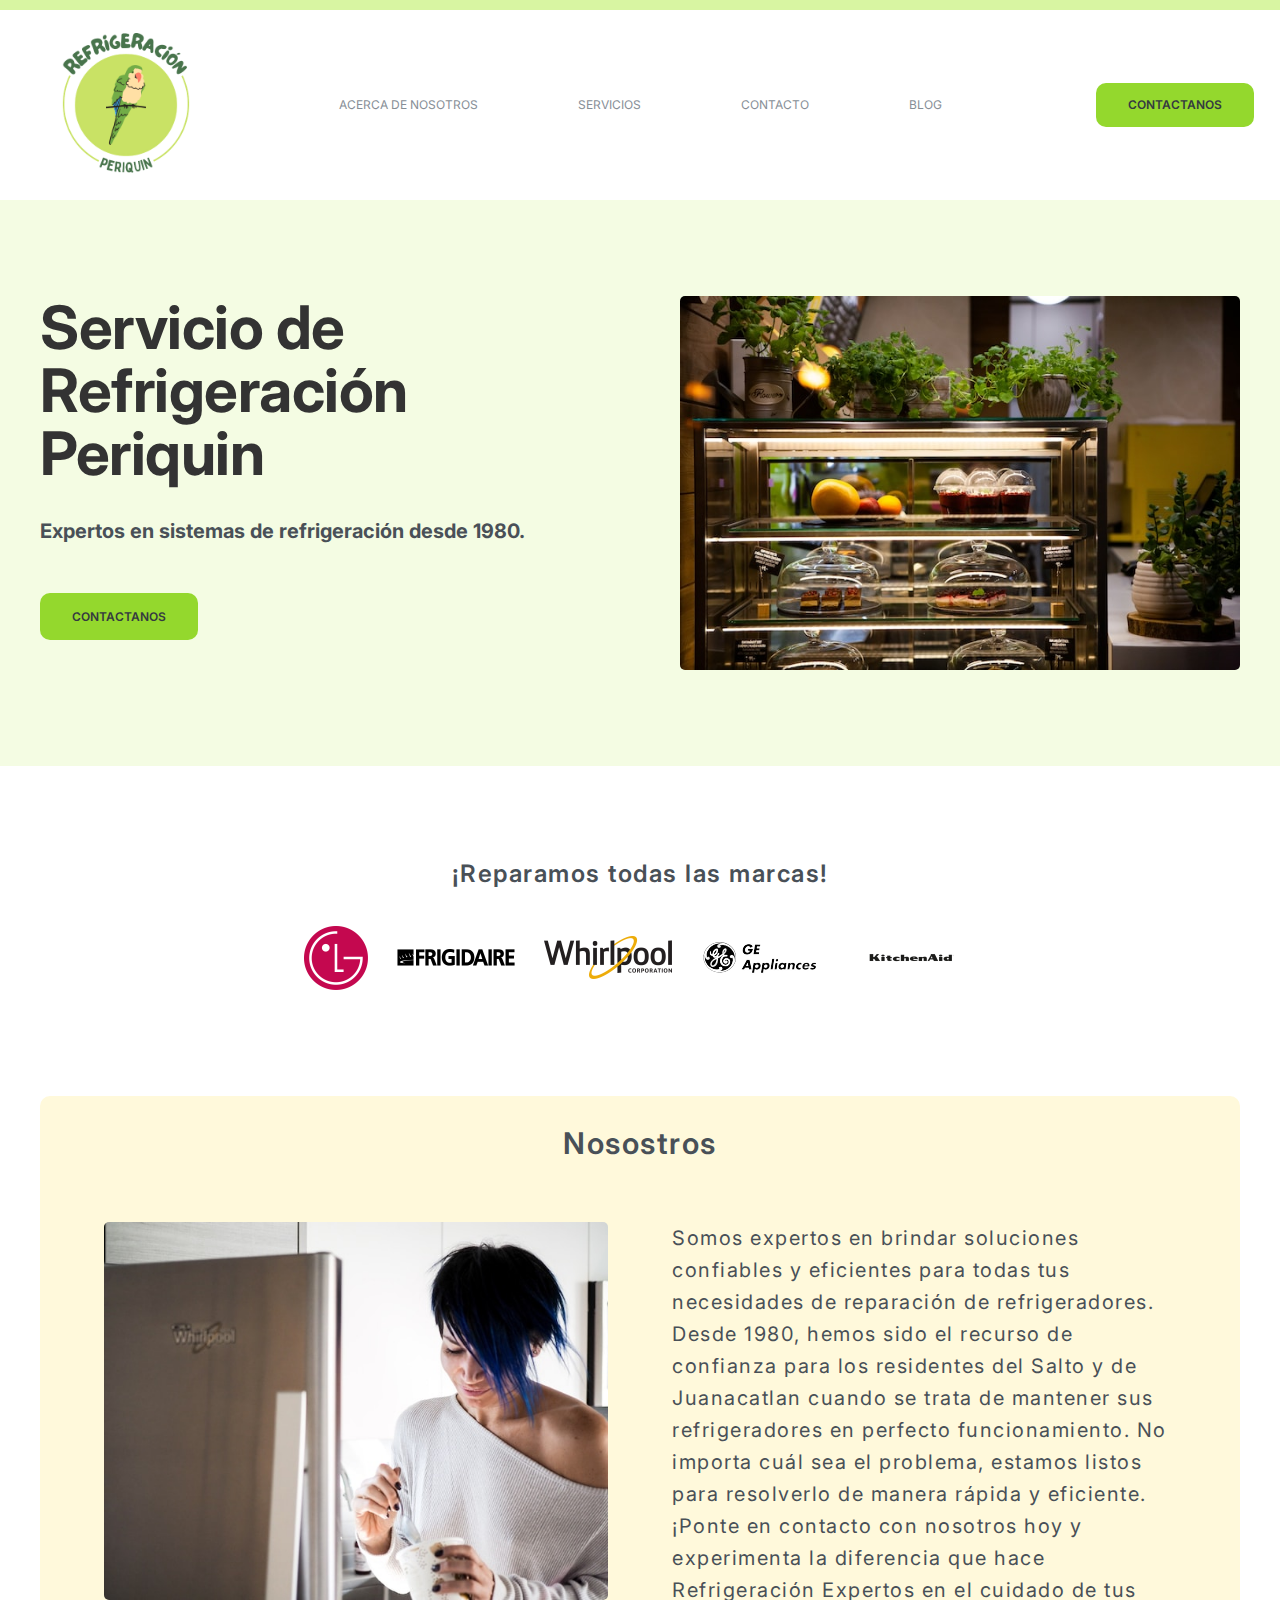
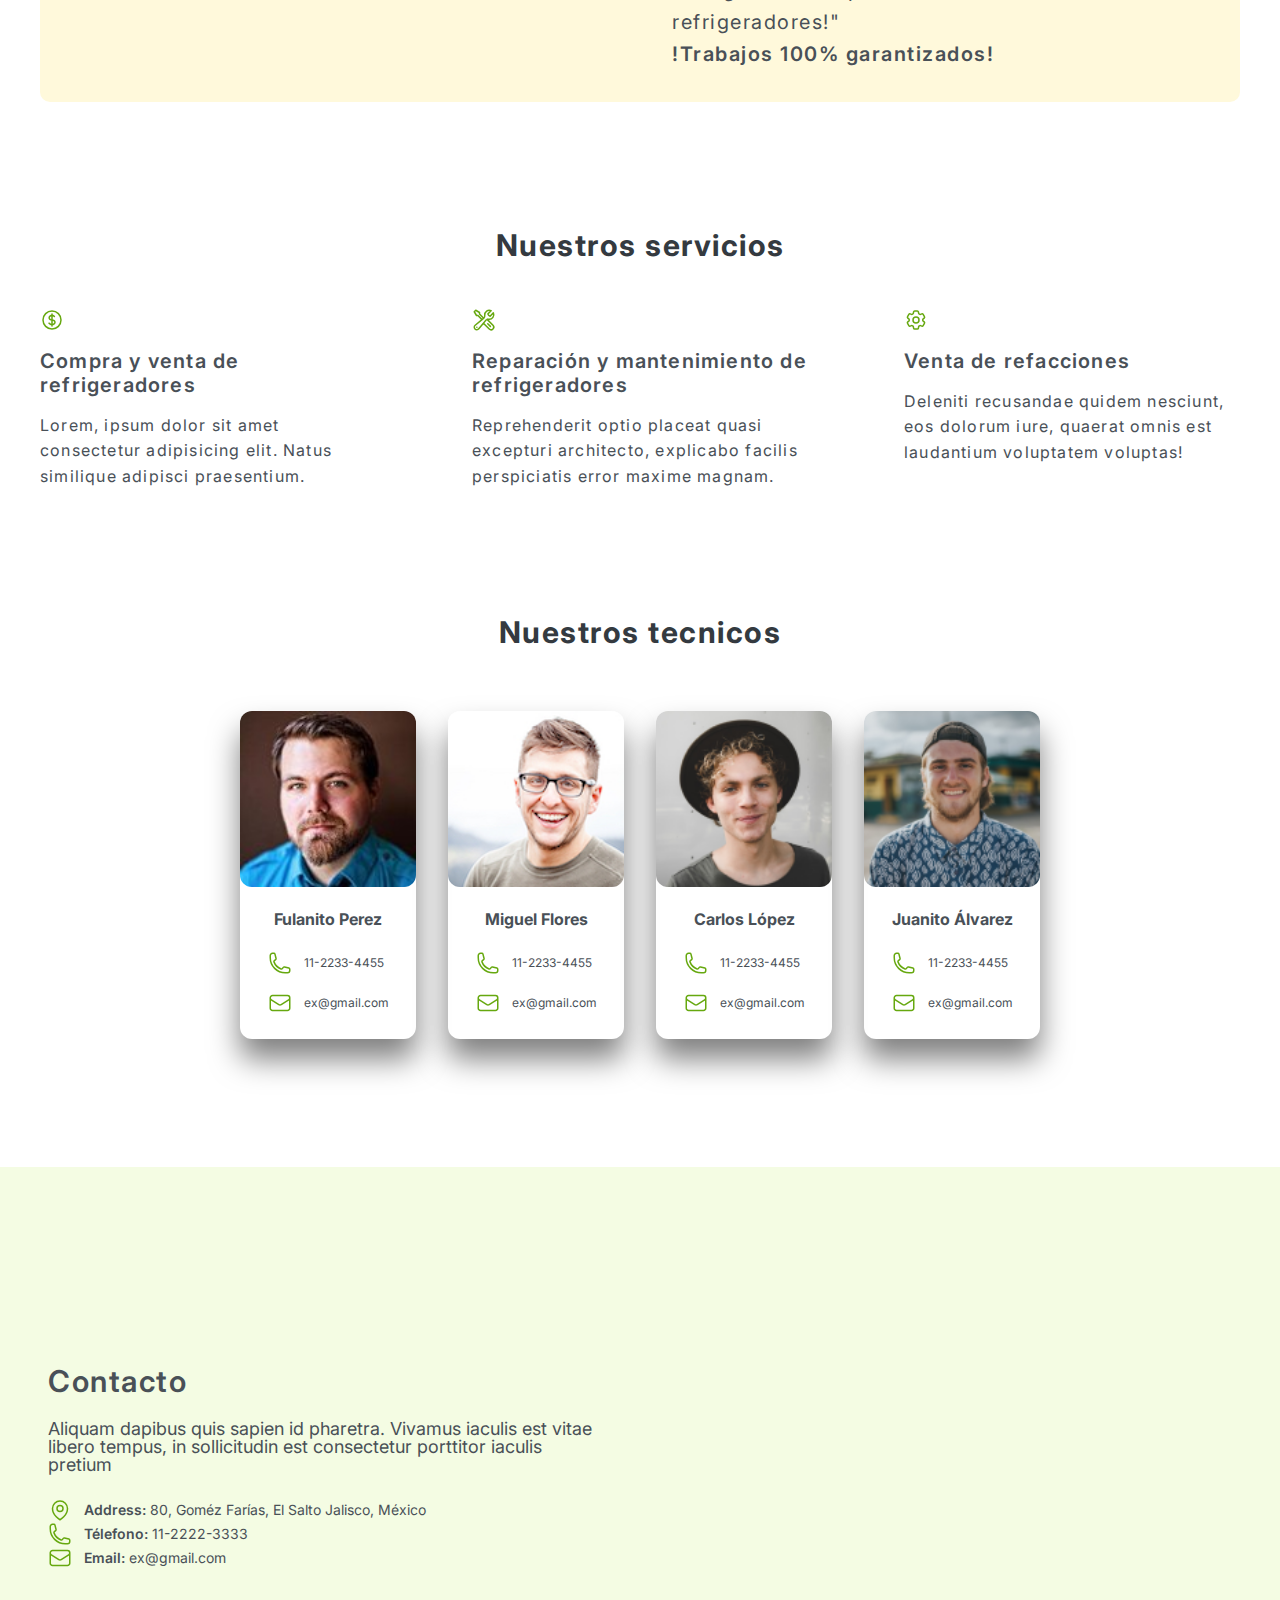
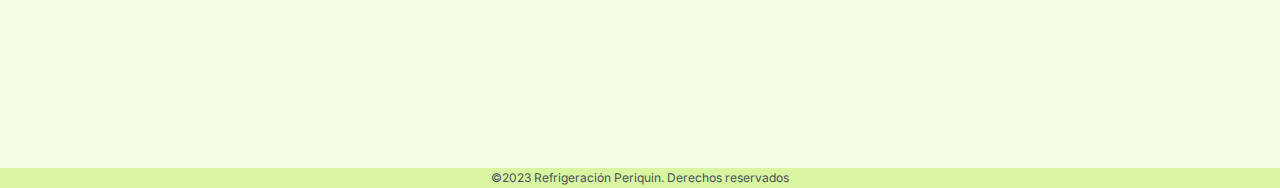
==== index.html @ 9af5ea6f "Add responsiveness for laptops to index.html" ====
<!DOCTYPE html>
<html lang="en">
  <head>
    <meta charset="UTF-8" />
    <meta name="viewport" content="width=device-width, initial-scale=1.0" />
    <link rel="shortcut icon" type="x-icon" href="Images/Logo.png" />
    <title>Refrigeración Periquin</title>
    <link rel="preconnect" href="https://fonts.googleapis.com" />
    <link rel="preconnect" href="https://fonts.gstatic.com" crossorigin />
    <link
      href="https://fonts.googleapis.com/css2?family=Inter:wght@400;500;600&family=Rubik:wght@400;500;700&display=swap"
      rel="stylesheet"
    />
    <link href="css/style.css" rel="stylesheet" />
    <link href="css/queries.css" rel="stylesheet">
  </head>
  <body>
    <header>
      <nav>
        <img class="logo" src="Images/Logo.png" />
        <a href="#marcas" class="nav-option">Acerca de nosotros</a>
        <a href="#servicios-section" class="nav-option">Servicios</a>
        <a href="#contact-section" class="nav-option">Contacto</a>
        <a href="blog.html" class="nav-option">Blog</a>
        <a href="form.html" class="contact-btn nav-btn">Contactanos</a>
      </nav>
      <section class="hero-section">
        <div class="hero">
          <div class="hero-text">
            <h1 class="primary-heading">Servicio de Refrigeración Periquin</h1>
            <h2 class="description">
              Expertos en sistemas de refrigeración desde 1980.
            </h2>
            <a href="form.html" class="contact-btn hero-btn">Contactanos</a>
          </div>
          <img src="Images/Hero-img.jpg" class="hero-img" />
        </div>
      </section>
    </header>
    <main>
      <div class="marcas" id="marcas">
        <h3 class="marcas-heading">¡Reparamos todas las marcas!</h3>
        <div class="marcas-logos">
          <img src="Images/Logos/LG.png" class="marcas-img" />
          <img src="Images/Logos/Frigidaire.png" class="marcas-img" />
          <img src="Images/Logos/Whirlpool.png" class="marcas-img" />
          <img src="Images/Logos/GE.png" class="marcas-img" />
          <img src="Images/Logos/KitchenAid.png" class="marcas-img" />
        </div>
      </div>
      <section class="aboutUs-section" id="aboutUs-section">
        <div class="aboutUs">
          <div class="aboutUs-content">
            <h3 class="aboutUs-heading">Nosostros</h3>
            <p class="aboutUs-description">
              Somos expertos en brindar soluciones confiables y eficientes para
              todas tus necesidades de reparación de refrigeradores. Desde 1980,
              hemos sido el recurso de confianza para los residentes del Salto y
              de Juanacatlan cuando se trata de mantener sus refrigeradores en
              perfecto funcionamiento. No importa cuál sea el problema, estamos
              listos para resolverlo de manera rápida y eficiente. ¡Ponte en
              contacto con nosotros hoy y experimenta la diferencia que hace
              Refrigeración Expertos en el cuidado de tus refrigeradores!"
              <br />
              <span>!Trabajos 100% garantizados!</span>
            </p>
            <img
              src="Images/evieanna-santiago-4oRjrYuCRlQ-unsplash.jpg"
              class="aboutUs-img"
            />
          </div>
        </div>
      </section>
      <section class="servicios-section" id="servicios-section">
        <div class="servicios">
          <div class="servicios-content">
            <h3 class="servicios-heading">Nuestros servicios</h3>
            <div class="servicios-disponibles">
              <div class="servicio">
                <svg
                  xmlns="http://www.w3.org/2000/svg"
                  fill="none"
                  viewBox="0 0 24 24"
                  stroke-width="1.5"
                  stroke="currentColor"
                  class="servicio-icon"
                >
                  <path
                    stroke-linecap="round"
                    stroke-linejoin="round"
                    d="M12 6v12m-3-2.818l.879.659c1.171.879 3.07.879 4.242 0 1.172-.879 1.172-2.303 0-3.182C13.536 12.219 12.768 12 12 12c-.725 0-1.45-.22-2.003-.659-1.106-.879-1.106-2.303 0-3.182s2.9-.879 4.006 0l.415.33M21 12a9 9 0 11-18 0 9 9 0 0118 0z"
                  />
                </svg>
                <h4 class="servicio-heading">
                  Compra y venta de refrigeradores
                </h4>
                <p class="servicio-description">
                  Lorem, ipsum dolor sit amet consectetur adipisicing elit.
                  Natus similique adipisci praesentium.
                </p>
              </div>
              <div class="servicio">
                <svg
                  xmlns="http://www.w3.org/2000/svg"
                  fill="none"
                  viewBox="0 0 24 24"
                  stroke-width="1.5"
                  stroke="currentColor"
                  class="servicio-icon"
                >
                  <path
                    stroke-linecap="round"
                    stroke-linejoin="round"
                    d="M11.42 15.17L17.25 21A2.652 2.652 0 0021 17.25l-5.877-5.877M11.42 15.17l2.496-3.03c.317-.384.74-.626 1.208-.766M11.42 15.17l-4.655 5.653a2.548 2.548 0 11-3.586-3.586l6.837-5.63m5.108-.233c.55-.164 1.163-.188 1.743-.14a4.5 4.5 0 004.486-6.336l-3.276 3.277a3.004 3.004 0 01-2.25-2.25l3.276-3.276a4.5 4.5 0 00-6.336 4.486c.091 1.076-.071 2.264-.904 2.95l-.102.085m-1.745 1.437L5.909 7.5H4.5L2.25 3.75l1.5-1.5L7.5 4.5v1.409l4.26 4.26m-1.745 1.437l1.745-1.437m6.615 8.206L15.75 15.75M4.867 19.125h.008v.008h-.008v-.008z"
                  />
                </svg>
                <h4 class="servicio-heading">
                  Reparación y mantenimiento de refrigeradores
                </h4>
                <p class="servicio-description">
                  Reprehenderit optio placeat quasi excepturi architecto,
                  explicabo facilis perspiciatis error maxime magnam.
                </p>
              </div>
              <div class="servicio">
                <svg
                  xmlns="http://www.w3.org/2000/svg"
                  fill="none"
                  viewBox="0 0 24 24"
                  stroke-width="1.5"
                  stroke="currentColor"
                  class="servicio-icon"
                >
                  <path
                    stroke-linecap="round"
                    stroke-linejoin="round"
                    d="M9.594 3.94c.09-.542.56-.94 1.11-.94h2.593c.55 0 1.02.398 1.11.94l.213 1.281c.063.374.313.686.645.87.074.04.147.083.22.127.324.196.72.257 1.075.124l1.217-.456a1.125 1.125 0 011.37.49l1.296 2.247a1.125 1.125 0 01-.26 1.431l-1.003.827c-.293.24-.438.613-.431.992a6.759 6.759 0 010 .255c-.007.378.138.75.43.99l1.005.828c.424.35.534.954.26 1.43l-1.298 2.247a1.125 1.125 0 01-1.369.491l-1.217-.456c-.355-.133-.75-.072-1.076.124a6.57 6.57 0 01-.22.128c-.331.183-.581.495-.644.869l-.213 1.28c-.09.543-.56.941-1.11.941h-2.594c-.55 0-1.02-.398-1.11-.94l-.213-1.281c-.062-.374-.312-.686-.644-.87a6.52 6.52 0 01-.22-.127c-.325-.196-.72-.257-1.076-.124l-1.217.456a1.125 1.125 0 01-1.369-.49l-1.297-2.247a1.125 1.125 0 01.26-1.431l1.004-.827c.292-.24.437-.613.43-.992a6.932 6.932 0 010-.255c.007-.378-.138-.75-.43-.99l-1.004-.828a1.125 1.125 0 01-.26-1.43l1.297-2.247a1.125 1.125 0 011.37-.491l1.216.456c.356.133.751.072 1.076-.124.072-.044.146-.087.22-.128.332-.183.582-.495.644-.869l.214-1.281z"
                  />
                  <path
                    stroke-linecap="round"
                    stroke-linejoin="round"
                    d="M15 12a3 3 0 11-6 0 3 3 0 016 0z"
                  />
                </svg>
                <h4 class="servicio-heading">Venta de refacciones</h4>
                <p class="servicio-description">
                  Deleniti recusandae quidem nesciunt, eos dolorum iure, quaerat
                  omnis est laudantium voluptatem voluptas!
                </p>
              </div>
            </div>
          </div>
        </div>
      </section>
      <section class="tecnico-section">
        <div class="tecnicos">
          <div class="tecnicos-content">
            <h3 class="tecnicos-heading">Nuestros tecnicos</h3>
            <figure class="tecnico">
              <img class="tech-img" src="Images/Tecnicos/tec1.jpg" />
              <div class="tecnico-info">
                <h4 class="tech-name">Fulanito Perez</h4>
                <ul class="tech-media">
                  <li>
                    <svg
                      xmlns="http://www.w3.org/2000/svg"
                      fill="none"
                      viewBox="0 0 24 24"
                      stroke-width="1.5"
                      stroke="currentColor"
                      class="tech-icon"
                    >
                      <path
                        stroke-linecap="round"
                        stroke-linejoin="round"
                        d="M2.25 6.75c0 8.284 6.716 15 15 15h2.25a2.25 2.25 0 002.25-2.25v-1.372c0-.516-.351-.966-.852-1.091l-4.423-1.106c-.44-.11-.902.055-1.173.417l-.97 1.293c-.282.376-.769.542-1.21.38a12.035 12.035 0 01-7.143-7.143c-.162-.441.004-.928.38-1.21l1.293-.97c.363-.271.527-.734.417-1.173L6.963 3.102a1.125 1.125 0 00-1.091-.852H4.5A2.25 2.25 0 002.25 4.5v2.25z"
                      />
                    </svg>
                    <p class="tech-attribute">11-2233-4455</p>
                  </li>
                  <li>
                    <svg
                      xmlns="http://www.w3.org/2000/svg"
                      fill="none"
                      viewBox="0 0 24 24"
                      stroke-width="1.5"
                      stroke="currentColor"
                      class="tech-icon"
                    >
                      <path
                        stroke-linecap="round"
                        stroke-linejoin="round"
                        d="M21.75 6.75v10.5a2.25 2.25 0 01-2.25 2.25h-15a2.25 2.25 0 01-2.25-2.25V6.75m19.5 0A2.25 2.25 0 0019.5 4.5h-15a2.25 2.25 0 00-2.25 2.25m19.5 0v.243a2.25 2.25 0 01-1.07 1.916l-7.5 4.615a2.25 2.25 0 01-2.36 0L3.32 8.91a2.25 2.25 0 01-1.07-1.916V6.75"
                      />
                    </svg>
                    <p class="tech-attribute">ex@gmail.com</p>
                  </li>
                </ul>
              </div>
            </figure>
            <figure class="tecnico">
              <img class="tech-img" src="Images/Tecnicos/tec2.jpg" />
              <div class="tecnico-info">
                <h4 class="tech-name">Miguel Flores</h4>
                <ul class="tech-media">
                  <li>
                    <svg
                      xmlns="http://www.w3.org/2000/svg"
                      fill="none"
                      viewBox="0 0 24 24"
                      stroke-width="1.5"
                      stroke="currentColor"
                      class="tech-icon"
                    >
                      <path
                        stroke-linecap="round"
                        stroke-linejoin="round"
                        d="M2.25 6.75c0 8.284 6.716 15 15 15h2.25a2.25 2.25 0 002.25-2.25v-1.372c0-.516-.351-.966-.852-1.091l-4.423-1.106c-.44-.11-.902.055-1.173.417l-.97 1.293c-.282.376-.769.542-1.21.38a12.035 12.035 0 01-7.143-7.143c-.162-.441.004-.928.38-1.21l1.293-.97c.363-.271.527-.734.417-1.173L6.963 3.102a1.125 1.125 0 00-1.091-.852H4.5A2.25 2.25 0 002.25 4.5v2.25z"
                      />
                    </svg>
                    <p class="tech-attribute">11-2233-4455</p>
                  </li>
                  <li>
                    <svg
                      xmlns="http://www.w3.org/2000/svg"
                      fill="none"
                      viewBox="0 0 24 24"
                      stroke-width="1.5"
                      stroke="currentColor"
                      class="tech-icon"
                    >
                      <path
                        stroke-linecap="round"
                        stroke-linejoin="round"
                        d="M21.75 6.75v10.5a2.25 2.25 0 01-2.25 2.25h-15a2.25 2.25 0 01-2.25-2.25V6.75m19.5 0A2.25 2.25 0 0019.5 4.5h-15a2.25 2.25 0 00-2.25 2.25m19.5 0v.243a2.25 2.25 0 01-1.07 1.916l-7.5 4.615a2.25 2.25 0 01-2.36 0L3.32 8.91a2.25 2.25 0 01-1.07-1.916V6.75"
                      />
                    </svg>
                    <p class="tech-attribute">ex@gmail.com</p>
                  </li>
                </ul>
              </div>
            </figure>
            <figure class="tecnico">
              <img class="tech-img" src="Images/Tecnicos/tec3.jpg" />
              <div class="tecnico-info">
                <h4 class="tech-name">Carlos López</h4>
                <ul class="tech-media">
                  <li>
                    <svg
                      xmlns="http://www.w3.org/2000/svg"
                      fill="none"
                      viewBox="0 0 24 24"
                      stroke-width="1.5"
                      stroke="currentColor"
                      class="tech-icon"
                    >
                      <path
                        stroke-linecap="round"
                        stroke-linejoin="round"
                        d="M2.25 6.75c0 8.284 6.716 15 15 15h2.25a2.25 2.25 0 002.25-2.25v-1.372c0-.516-.351-.966-.852-1.091l-4.423-1.106c-.44-.11-.902.055-1.173.417l-.97 1.293c-.282.376-.769.542-1.21.38a12.035 12.035 0 01-7.143-7.143c-.162-.441.004-.928.38-1.21l1.293-.97c.363-.271.527-.734.417-1.173L6.963 3.102a1.125 1.125 0 00-1.091-.852H4.5A2.25 2.25 0 002.25 4.5v2.25z"
                      />
                    </svg>
                    <p class="tech-attribute">11-2233-4455</p>
                  </li>
                  <li>
                    <svg
                      xmlns="http://www.w3.org/2000/svg"
                      fill="none"
                      viewBox="0 0 24 24"
                      stroke-width="1.5"
                      stroke="currentColor"
                      class="tech-icon"
                    >
                      <path
                        stroke-linecap="round"
                        stroke-linejoin="round"
                        d="M21.75 6.75v10.5a2.25 2.25 0 01-2.25 2.25h-15a2.25 2.25 0 01-2.25-2.25V6.75m19.5 0A2.25 2.25 0 0019.5 4.5h-15a2.25 2.25 0 00-2.25 2.25m19.5 0v.243a2.25 2.25 0 01-1.07 1.916l-7.5 4.615a2.25 2.25 0 01-2.36 0L3.32 8.91a2.25 2.25 0 01-1.07-1.916V6.75"
                      />
                    </svg>
                    <p class="tech-attribute">ex@gmail.com</p>
                  </li>
                </ul>
              </div>
            </figure>
            <figure class="tecnico">
              <img class="tech-img" src="Images/Tecnicos/tec4.jpg" />
              <div class="tecnico-info">
                <h4 class="tech-name">Juanito Álvarez</h4>
                <ul class="tech-media">
                  <li>
                    <svg
                      xmlns="http://www.w3.org/2000/svg"
                      fill="none"
                      viewBox="0 0 24 24"
                      stroke-width="1.5"
                      stroke="currentColor"
                      class="tech-icon"
                    >
                      <path
                        stroke-linecap="round"
                        stroke-linejoin="round"
                        d="M2.25 6.75c0 8.284 6.716 15 15 15h2.25a2.25 2.25 0 002.25-2.25v-1.372c0-.516-.351-.966-.852-1.091l-4.423-1.106c-.44-.11-.902.055-1.173.417l-.97 1.293c-.282.376-.769.542-1.21.38a12.035 12.035 0 01-7.143-7.143c-.162-.441.004-.928.38-1.21l1.293-.97c.363-.271.527-.734.417-1.173L6.963 3.102a1.125 1.125 0 00-1.091-.852H4.5A2.25 2.25 0 002.25 4.5v2.25z"
                      />
                    </svg>
                    <p class="tech-attribute">11-2233-4455</p>
                  </li>
                  <li>
                    <svg
                      xmlns="http://www.w3.org/2000/svg"
                      fill="none"
                      viewBox="0 0 24 24"
                      stroke-width="1.5"
                      stroke="currentColor"
                      class="tech-icon"
                    >
                      <path
                        stroke-linecap="round"
                        stroke-linejoin="round"
                        d="M21.75 6.75v10.5a2.25 2.25 0 01-2.25 2.25h-15a2.25 2.25 0 01-2.25-2.25V6.75m19.5 0A2.25 2.25 0 0019.5 4.5h-15a2.25 2.25 0 00-2.25 2.25m19.5 0v.243a2.25 2.25 0 01-1.07 1.916l-7.5 4.615a2.25 2.25 0 01-2.36 0L3.32 8.91a2.25 2.25 0 01-1.07-1.916V6.75"
                      />
                    </svg>
                    <p class="tech-attribute">ex@gmail.com</p>
                  </li>
                </ul>
              </div>
            </figure>
          </div>
        </div>
      </section>
    </main>
    <footer>
      <section class="contact-section" id="contact-section">
        <div class="contact">
          <div class="contact-content">
            <div class="contact-info">
              <h3 class="contact-heading">Contacto</h3>
              <p class="contact-description">
                Aliquam dapibus quis sapien id pharetra. Vivamus iaculis est
                vitae libero tempus, in sollicitudin est consectetur porttitor
                iaculis pretium
              </p>
              <ul class="contact-media">
                <li>
                  <svg
                    xmlns="http://www.w3.org/2000/svg"
                    fill="none"
                    viewBox="0 0 24 24"
                    stroke-width="1.5"
                    stroke="currentColor"
                    class="contact-icon"
                  >
                    <path
                      stroke-linecap="round"
                      stroke-linejoin="round"
                      d="M15 10.5a3 3 0 11-6 0 3 3 0 016 0z"
                    />
                    <path
                      stroke-linecap="round"
                      stroke-linejoin="round"
                      d="M19.5 10.5c0 7.142-7.5 11.25-7.5 11.25S4.5 17.642 4.5 10.5a7.5 7.5 0 1115 0z"
                    />
                  </svg>
                  <p class="contact-address">
                    <span>Address: </span>
                    80, Goméz Farías, El Salto Jalisco, México
                  </p>
                </li>
                <li>
                  <svg
                    xmlns="http://www.w3.org/2000/svg"
                    fill="none"
                    viewBox="0 0 24 24"
                    stroke-width="1.5"
                    stroke="currentColor"
                    class="contact-icon"
                  >
                    <path
                      stroke-linecap="round"
                      stroke-linejoin="round"
                      d="M2.25 6.75c0 8.284 6.716 15 15 15h2.25a2.25 2.25 0 002.25-2.25v-1.372c0-.516-.351-.966-.852-1.091l-4.423-1.106c-.44-.11-.902.055-1.173.417l-.97 1.293c-.282.376-.769.542-1.21.38a12.035 12.035 0 01-7.143-7.143c-.162-.441.004-.928.38-1.21l1.293-.97c.363-.271.527-.734.417-1.173L6.963 3.102a1.125 1.125 0 00-1.091-.852H4.5A2.25 2.25 0 002.25 4.5v2.25z"
                    />
                  </svg>
                  <p class="contact-phone">
                    <span>Télefono: </span>
                    11-2222-3333
                  </p>
                </li>
                <li>
                  <svg
                    xmlns="http://www.w3.org/2000/svg"
                    fill="none"
                    viewBox="0 0 24 24"
                    stroke-width="1.5"
                    stroke="currentColor"
                    class="contact-icon"
                  >
                    <path
                      stroke-linecap="round"
                      stroke-linejoin="round"
                      d="M21.75 6.75v10.5a2.25 2.25 0 01-2.25 2.25h-15a2.25 2.25 0 01-2.25-2.25V6.75m19.5 0A2.25 2.25 0 0019.5 4.5h-15a2.25 2.25 0 00-2.25 2.25m19.5 0v.243a2.25 2.25 0 01-1.07 1.916l-7.5 4.615a2.25 2.25 0 01-2.36 0L3.32 8.91a2.25 2.25 0 01-1.07-1.916V6.75"
                    />
                  </svg>
                  <p class="contact-email">
                    <span>Email: </span>
                    ex@gmail.com
                  </p>
                </li>
              </ul>
            </div>
            <div class="contact-map">
              <iframe
                class="map"
                src="https://www.google.com/maps/embed?pb=!1m18!1m12!1m3!1d3736.708822483225!2d-103.1793392!3d20.5181594!2m3!1f0!2f0!3f0!3m2!1i1024!2i768!4f13.1!3m3!1m2!1s0x842f4a747d792eef%3A0x25ccade561ac6e11!2sG%C3%B3mez%20Farias%2080%2C%20Centro%2C%2045680%20El%20Salto%2C%20Jal.!5e0!3m2!1ses!2smx!4v1699315160197!5m2!1ses!2smx"
                width="800"
                height="600"
                style="border: 0"
                allowfullscreen=""
                loading="lazy"
                referrerpolicy="no-referrer-when-downgrade"
              ></iframe>
            </div>
            <div class="copyrigth">
              <p class="copyrigth-description">
                &copy;2023 Refrigeración Periquin. Derechos reservados
              </p>
            </div>
          </div>
        </div>
      </section>
    </footer>
  </body>
</html>
---- css/style.css ----
/*General*/
/*
      SPACING SYSTEM (px)
      2 / 4 / 8 / 12 / 16 / 24 / 32 / 48 / 64 / 80 / 96 / 128
      FONT SIZE SYSTEM (px)
      10 / 12 / 14 / 16 / 18 / 20 / 24 / 30 / 36 / 44 / 52 / 62 / 74 / 86 / 98
*/

* {
  margin: 0;
  padding: 0;
  box-sizing: border-box;
  color: #495057;
}

html {
  font-size: 62.5%;
}

body {
  font-family: "Inter", sans-serif;
  line-height: 1;
  font-weight: 400;
}

/*Nav*/

nav {
  background-color: #fff;
  font-size: 1.2rem;

  width: 100%;
  height: 20rem;

  display: flex;
  align-items: center;
  justify-content: center;
  gap: 10rem;

  position: relative;

  border-top: 1rem solid #d8f5a2;
}

.logo {
  max-width: 20rem;
  position: absolute;
  left: 2%;
}

.nav-btn:link,
.nav-btn:visited {
  display: inline-block;
  position: absolute;
  right: 2%;
}

.contact-btn:link,
.contact-btn:visited {
  text-decoration: none;
  background-color: #94d82d;
  color: #343a40;
  font-weight: 600;
  padding: 1.6rem 3.2rem;
  border-radius: 1rem;
  text-transform: uppercase;
}

.contact-btn:hover,
.contact-btn:active {
  background-color: #82c91e;
}

.nav-option:link,
.nav-option:visited {
  text-decoration: none;
  text-transform: uppercase;
  color: #868e96;
}

.nav-option:hover,
.nav-option:active {
  color: #343a40;
}

/*Hero*/

.hero-section {
  background-color: #f4fce3;
  padding: 9.6rem 0;
  margin-bottom: 9.6rem;
}

.hero {
  max-width: 130rem;
  margin: 0 auto;
  display: grid;
  grid-template-columns: 1fr 1fr;
  gap: 8rem;
}

.primary-heading {
  font-size: 6rem;
  font-weight: 700;
  line-height: 1.05;
  color: #333;
  letter-spacing: -0.5px;
  margin-bottom: 3rem;
  text-wrap: balance;
}

.description {
  font-size: 2rem;
  line-height: 1.6;
  margin-bottom: 6.4rem;
}

.hero-btn:link,
.hero-btn:link {
  font-size: 1.2rem;
}

.hero-img {
  width: 100%;
  border-radius: 0.5rem;
}

/*Main*/

/*Marcas*/

.marcas {
  max-width: 130rem;
  margin: 0 auto;
  display: flex;
  flex-direction: column;
  align-items: center;
  gap: 2.4rem;
  margin-bottom: 9rem;
}

.marcas-heading {
  font-size: 2.4rem;
  font-weight: 600;
  letter-spacing: 1.5px;
}

.marcas-logos {
  display: flex;
  align-items: center;
  gap: 2.4rem;
}

/*About us*/

.aboutUs-section {
  margin-bottom: 12.8rem;
}

.aboutUs {
  max-width: 130rem;
  margin: 0 auto;
}

.aboutUs-heading {
  font-size: 3rem;
  font-weight: 600;
  letter-spacing: 1.5px;
  text-align: center;
  grid-column: 1 / -1;
}

.aboutUs-content {
  display: grid;
  grid-template-columns: 1fr 1fr;
  gap: 6.4rem;
  background-color: #fff9db;
  padding: 3.2rem 6.4rem;
  border-radius: 1rem;
}

.aboutUs-description {
  font-size: 2rem;
  font-weight: 400;
  line-height: 1.6;
  letter-spacing: 1.5px;
  order: 1;
  align-self: self-start;
}

.aboutUs-description span {
  font-weight: 600;
}

.aboutUs-img {
  width: 100%;
  border-radius: 0.5rem;
}

/*Servicios*/

.servicios-section {
  margin-bottom: 12.8rem;
}

.servicios {
  max-width: 130rem;
  margin: 0 auto;
}

.servicios-heading {
  font-size: 3rem;
  font-weight: 700;
  letter-spacing: 1.5px;
  text-align: center;
  margin-bottom: 4.8rem;
  color: #343a40;
}

.servicios-disponibles {
  display: grid;
  grid-template-columns: 1fr 1fr 1fr;
  gap: 9.6rem;
}

.servicio-icon {
  height: 24px;
  width: 24px;
  stroke: #66a80f;
  margin-bottom: 1.6rem;
}

.servicio-heading {
  font-size: 2rem;
  font-weight: 600;
  letter-spacing: 1.2px;
  line-height: 1.2;
  margin-bottom: 1.6rem;
}

.servicio-description {
  font-size: 1.6rem;
  line-height: 1.6;
  letter-spacing: 1.2px;
}

/*Contacts-section*/

.tecnico-section {
  margin-bottom: 12.8rem;
}

.tecnicos {
  max-width: 80rem;
  margin: 0 auto;
}

.tecnicos-content {
  display: grid;
  grid-template-columns: 1fr 1fr 1fr 1fr;
  gap: 3.2rem;
}

.tecnicos-heading {
  grid-column: 1 / -1;
  font-size: 3rem;
  font-weight: 700;
  letter-spacing: 1.5px;
  text-align: center;
  margin-bottom: 3.2rem;
  color: #343a40;
}

.tecnico {
  display: flex;
  flex-direction: column;
  align-items: center;
  box-shadow: 0 20px 30px 0 rgba(0, 0, 0, 0.5);
  border-radius: 1.2rem;
}

.tech-img {
  width: 100%;
  border-radius: 1.2rem;
}

.tecnico-info {
  padding: 2.4rem;
  display: flex;
  flex-direction: column;
  gap: 2.4rem;
}

.tech-name {
  font-size: 1.6rem;
  text-align: center;
}

.tech-media {
  list-style: none;
}

.tech-media li {
  display: flex;
  align-items: center;
  gap: 1.2rem;
}

.tech-media li:first-child {
  margin-bottom: 1.6rem;
}

.tech-icon {
  height: 24px;
  width: 24px;
  stroke: #66a80f;
}

.tech-attribute {
  font-size: 1.2rem;
  font-weight: 400;
}

/*Footer*/

/*Contact-section*/
.contact {
  margin: 0 auto;
  background-color: #f4fce3;
}

.contact-content {
  display: grid;
  grid-template-columns: 1fr 1fr;
}

.contact-info {
  display: flex;
  flex-direction: column;
  justify-content: center;
  align-items: flex-start;
  gap: 2.4rem;
  padding: 4.8rem;
}

.contact-heading {
  font-size: 3rem;
  font-weight: 600;
  letter-spacing: 1.5px;
}

.contact-description {
  font-size: 1.8rem;
}

.contact-media li {
  display: flex;
  align-items: center;
  gap: 1.2rem;
}

.contact-icon {
  height: 24px;
  width: 24px;
  stroke: #66a80f;
}

.contact-address,
.contact-phone,
.contact-email {
  font-size: 1.4rem;
}

.contact-address span,
.contact-phone span,
.contact-email span {
  font-weight: 600;
}

.map {
  width: 100%;
}

.copyrigth {
  grid-column: 1 / -1;
  background-color: #d8f5a2;
}

.copyrigth-description {
  font-size: 1.2rem;
  text-align: center;
  padding: 0.4rem;
}
---- css/queries.css ----
/*Max 1344px*/
@media (max-width: 84em) {
  .hero,
  .marcas,
  .aboutUs,
  .servicios {
    max-width: 120rem;
  }
}
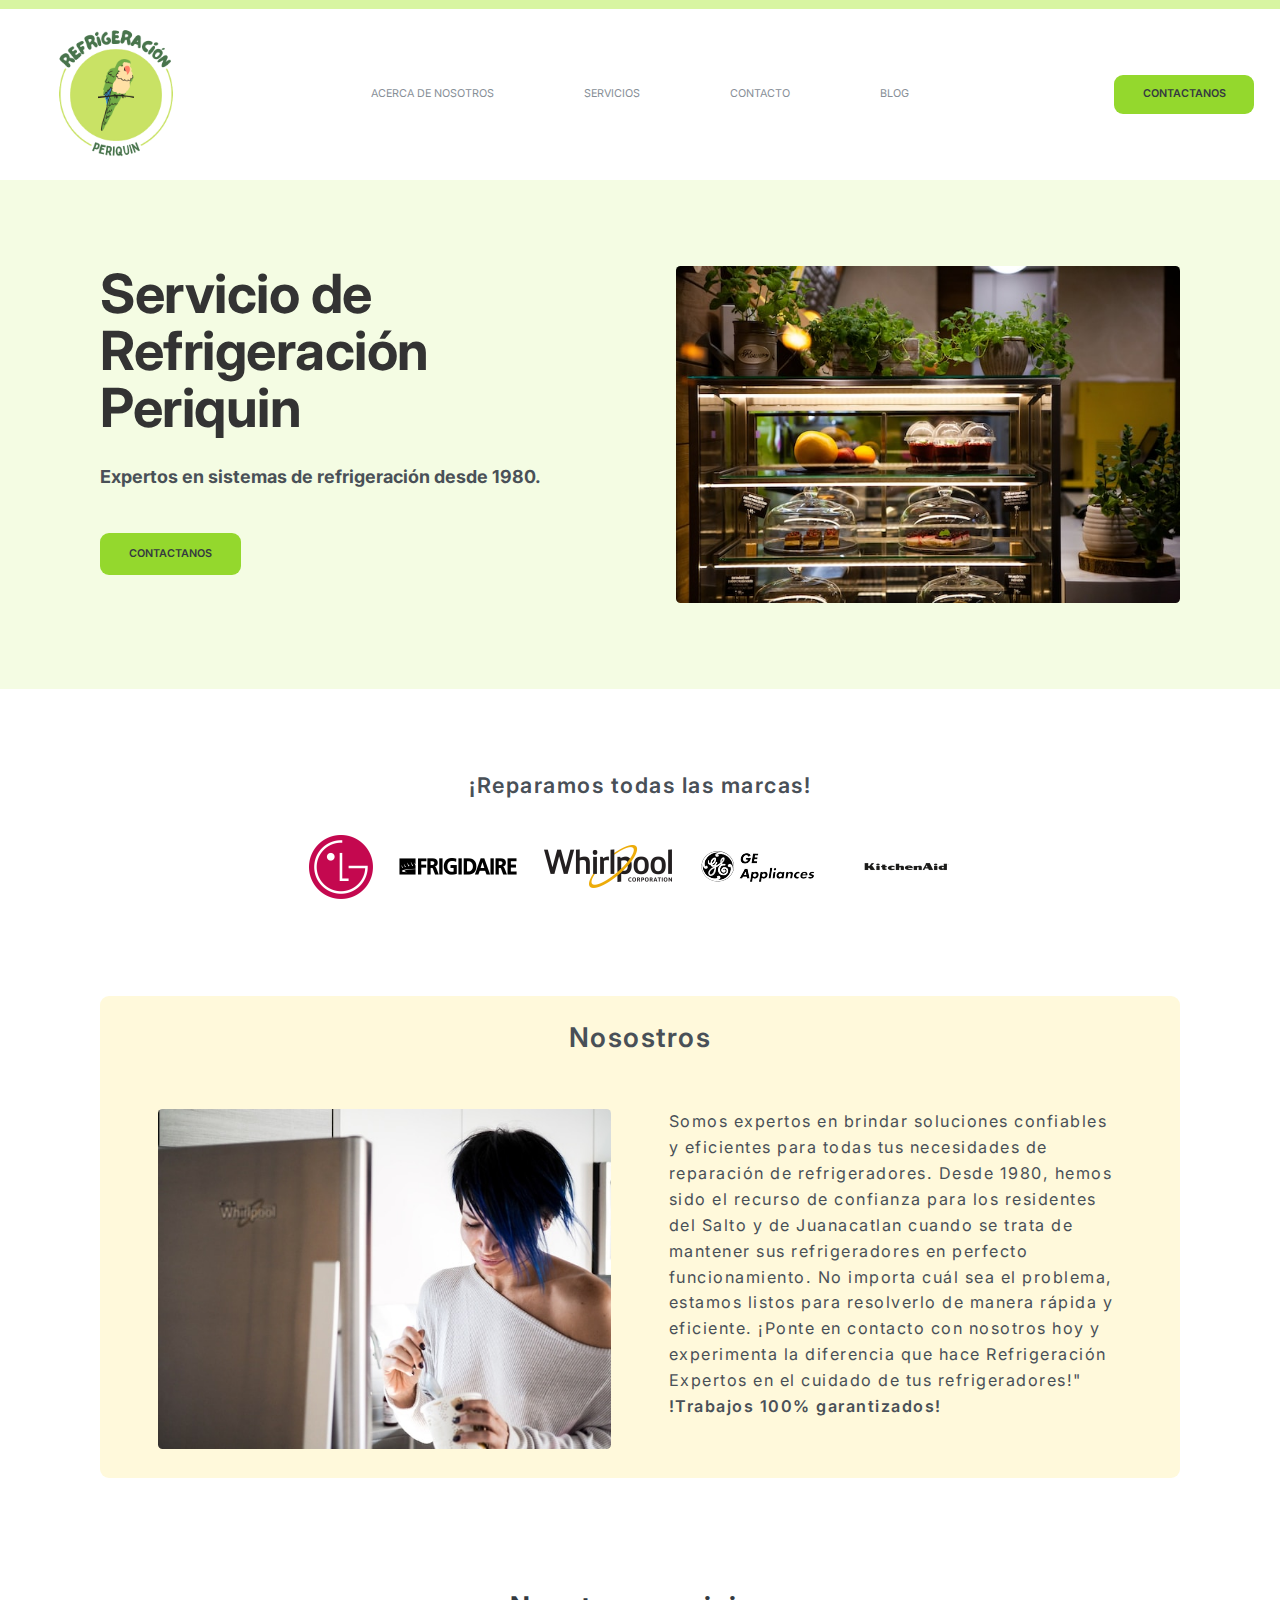
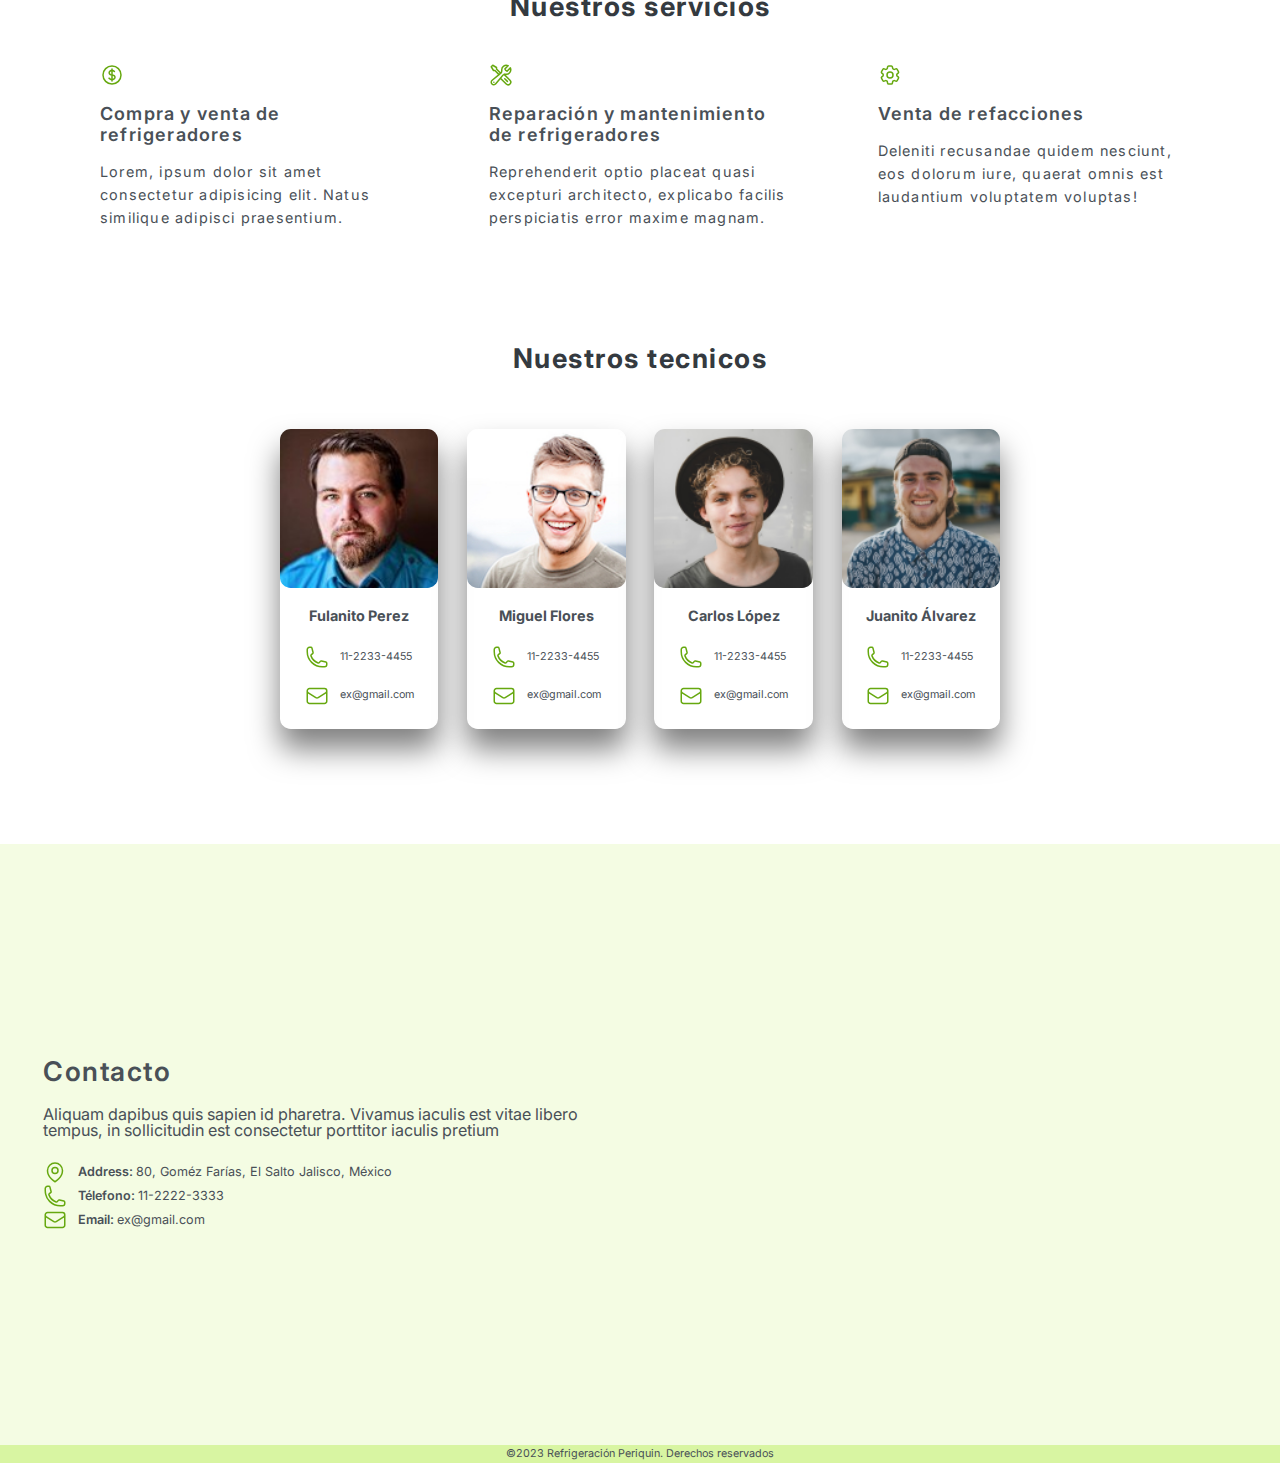
==== commit a9c6bac1: "Change the class name for the hero description and style it" ====
--- a/index.html
+++ b/index.html
@@ -12,7 +12,7 @@
       rel="stylesheet"
     />
     <link href="css/style.css" rel="stylesheet" />
-    <link href="css/queries.css" rel="stylesheet">
+    <link href="css/queries.css" rel="stylesheet" />
   </head>
   <body>
     <header>
@@ -28,7 +28,7 @@
         <div class="hero">
           <div class="hero-text">
             <h1 class="primary-heading">Servicio de Refrigeración Periquin</h1>
-            <h2 class="description">
+            <h2 class="hero-description">
               Expertos en sistemas de refrigeración desde 1980.
             </h2>
             <a href="form.html" class="contact-btn hero-btn">Contactanos</a>
--- a/css/style.css
+++ b/css/style.css
@@ -109,7 +109,7 @@
   text-wrap: balance;
 }
 
-.description {
+.hero-description {
   font-size: 2rem;
   line-height: 1.6;
   margin-bottom: 6.4rem;
--- a/css/queries.css
+++ b/css/queries.css
@@ -1,9 +1,43 @@
 /*Max 1344px*/
 @media (max-width: 84em) {
+  html {
+    font-size: 56.25%;
+  }
+
   .hero,
   .marcas,
   .aboutUs,
   .servicios {
     max-width: 120rem;
   }
+
+  .aboutUs-description {
+    font-size: 1.8rem;
+  }
 }
+
+/*Max 1250px*/
+@media (max-width: 78em) {
+  html {
+    font-size: 53.125%;
+  }
+
+  .hero,
+  .marcas,
+  .aboutUs,
+  .servicios {
+    max-width: 110rem;
+  }
+
+  .aboutUs-description {
+    font-size: 1.6rem;
+  }
+
+  .servicio-heading {
+    font-size: 1.8rem;
+  }
+
+  .servicio-description {
+    font-size: 1.4rem;
+  }
+}
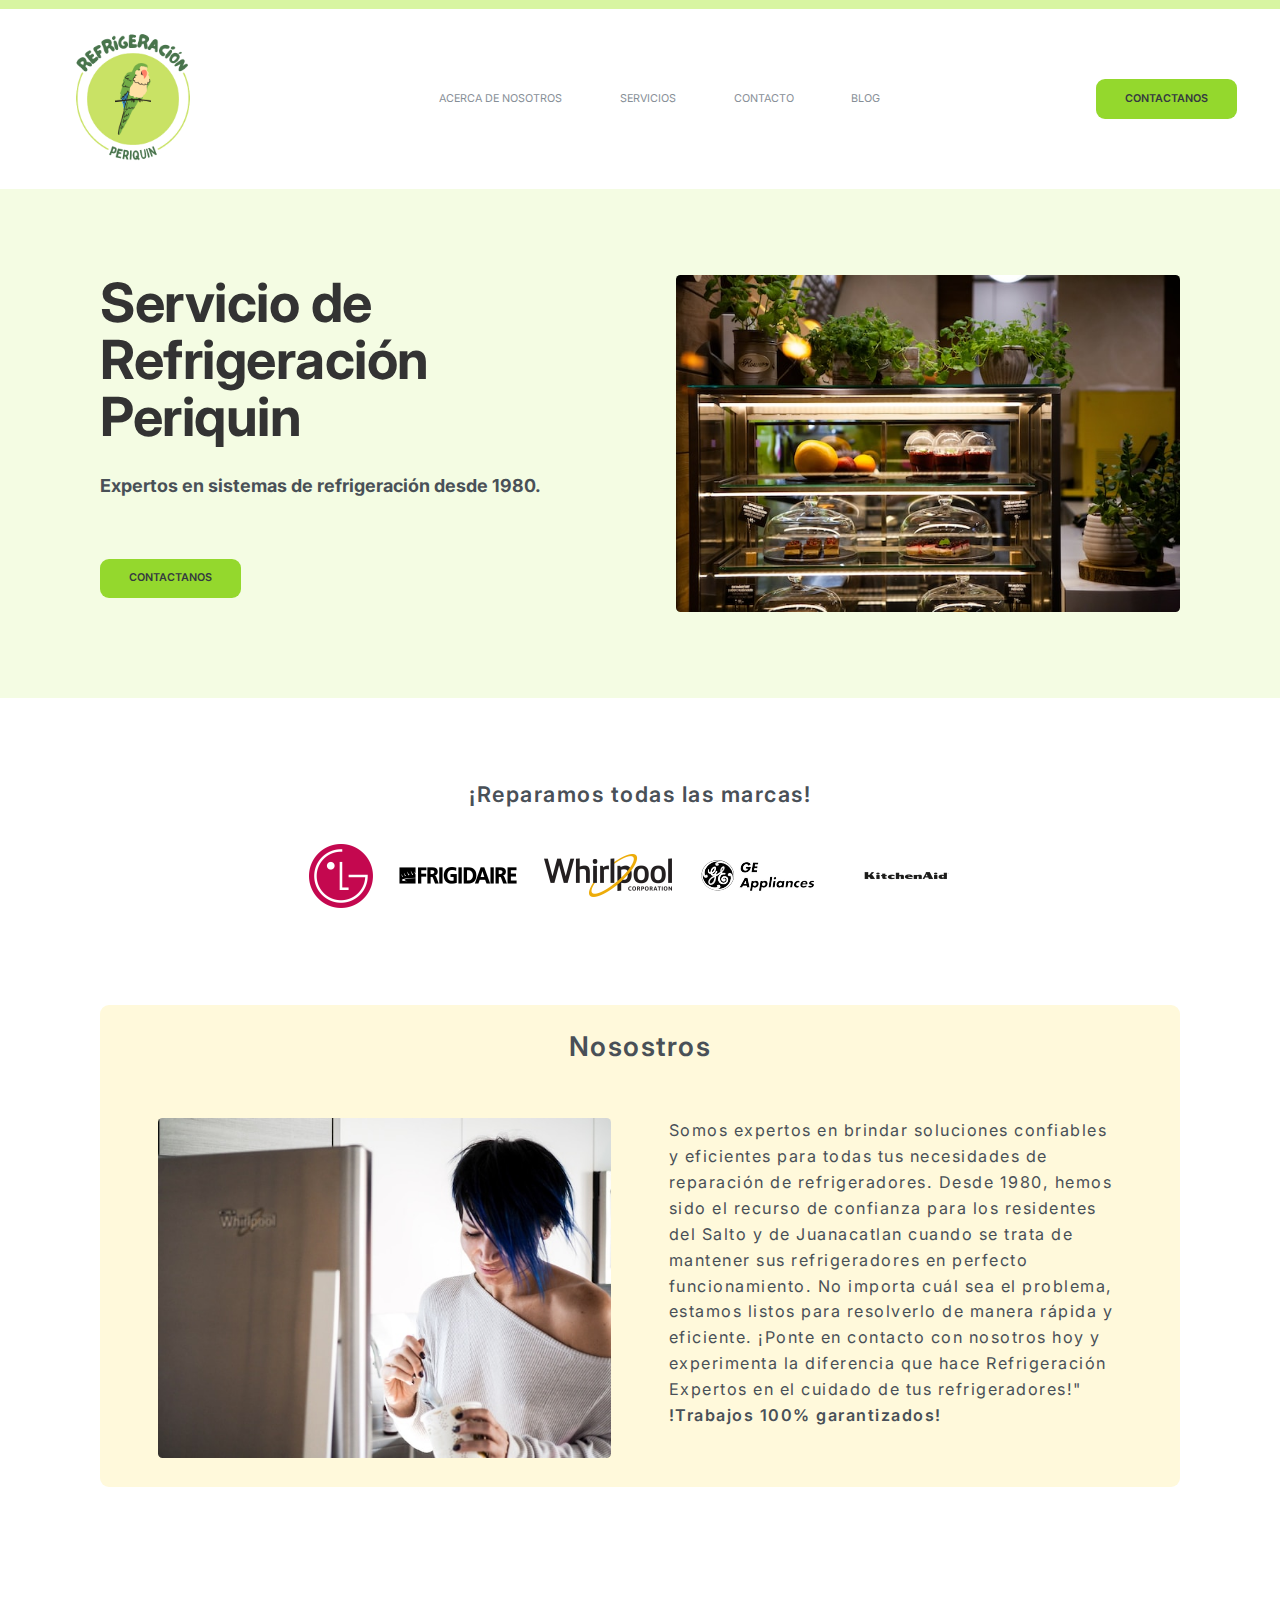
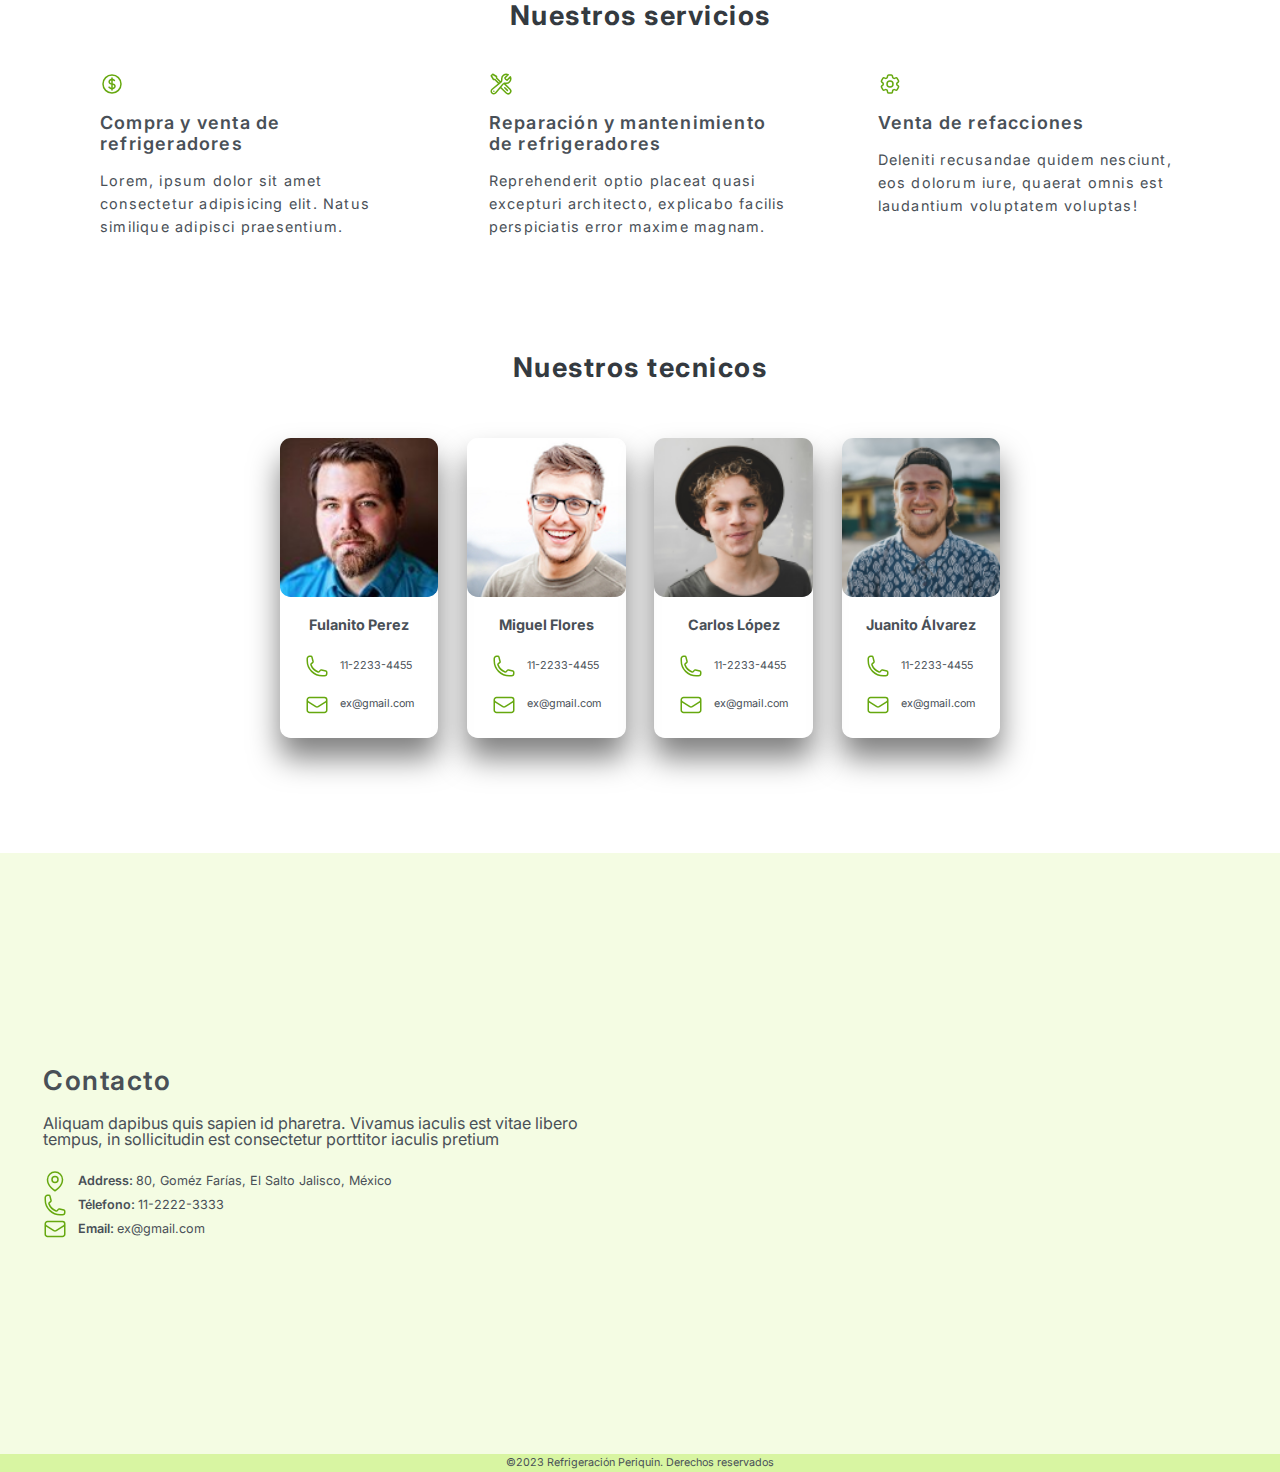
==== commit da1ace05: "Reformat header section of index.html. Put the all anchors, except for call to action anchor, inside" ====
--- a/index.html
+++ b/index.html
@@ -16,14 +16,18 @@
   </head>
   <body>
     <header>
+      <img class="logo" src="Images/Logo.png" />
       <nav>
-        <img class="logo" src="Images/Logo.png" />
-        <a href="#marcas" class="nav-option">Acerca de nosotros</a>
-        <a href="#servicios-section" class="nav-option">Servicios</a>
-        <a href="#contact-section" class="nav-option">Contacto</a>
-        <a href="blog.html" class="nav-option">Blog</a>
-        <a href="form.html" class="contact-btn nav-btn">Contactanos</a>
+        <ul class="nav-options">
+          <li><a href="#marcas" class="nav-option">Acerca de nosotros</a></li>
+          <li><a href="#servicios-section" class="nav-option">Servicios</a></li>
+          <li><a href="#contact-section" class="nav-option">Contacto</a></li>
+          <li><a href="blog.html" class="nav-option">Blog</a></li>
+        </ul>
       </nav>
+      <a href="form.html" class="contact-btn header-btn">Contactanos</a>
+    </header>
+    <main>
       <section class="hero-section">
         <div class="hero">
           <div class="hero-text">
@@ -36,8 +40,6 @@
           <img src="Images/Hero-img.jpg" class="hero-img" />
         </div>
       </section>
-    </header>
-    <main>
       <div class="marcas" id="marcas">
         <h3 class="marcas-heading">¡Reparamos todas las marcas!</h3>
         <div class="marcas-logos">
--- a/css/style.css
+++ b/css/style.css
@@ -23,40 +23,23 @@
   font-weight: 400;
 }
 
-/*Nav*/
-
-nav {
-  background-color: #fff;
-  font-size: 1.2rem;
-
-  width: 100%;
-  height: 20rem;
-
-  display: flex;
-  align-items: center;
-  justify-content: center;
-  gap: 10rem;
-
-  position: relative;
-
+/*Header*/
+
+header {
+  display: flex;
+  justify-content: space-between;
+  align-items: center;
+  padding: 0 4.8rem;
   border-top: 1rem solid #d8f5a2;
 }
 
 .logo {
   max-width: 20rem;
-  position: absolute;
-  left: 2%;
-}
-
-.nav-btn:link,
-.nav-btn:visited {
-  display: inline-block;
-  position: absolute;
-  right: 2%;
 }
 
 .contact-btn:link,
 .contact-btn:visited {
+  display: inline-block;
   text-decoration: none;
   background-color: #94d82d;
   color: #343a40;
@@ -64,11 +47,26 @@
   padding: 1.6rem 3.2rem;
   border-radius: 1rem;
   text-transform: uppercase;
+  font-size: 1.2rem;
 }
 
 .contact-btn:hover,
 .contact-btn:active {
   background-color: #82c91e;
+}
+
+/*Nav*/
+
+nav {
+  font-size: 1.2rem;
+}
+
+.nav-options {
+  list-style: none;
+  display: flex;
+  align-items: center;
+  justify-content: center;
+  gap: 6.4rem;
 }
 
 .nav-option:link,
@@ -82,6 +80,8 @@
 .nav-option:active {
   color: #343a40;
 }
+
+/*Main*/
 
 /*Hero*/
 
@@ -115,17 +115,10 @@
   margin-bottom: 6.4rem;
 }
 
-.hero-btn:link,
-.hero-btn:link {
-  font-size: 1.2rem;
-}
-
 .hero-img {
   width: 100%;
   border-radius: 0.5rem;
 }
-
-/*Main*/
 
 /*Marcas*/
 
--- a/css/queries.css
+++ b/css/queries.css
@@ -41,3 +41,68 @@
     font-size: 1.4rem;
   }
 }
+
+/*Max 980px*/
+@media (max-width: 61em) {
+  html {
+    font-size: 50%;
+  }
+
+  .hero {
+    grid-template-columns: 1fr;
+  }
+
+  .hero-img {
+    width: 60%;
+    justify-self: center;
+  }
+
+  .hero-text {
+    text-align: center;
+  }
+
+  .aboutUs {
+    max-width: 100rem;
+  }
+
+  .aboutUs-content {
+    grid-template-columns: 1fr;
+    gap: 3.2rem;
+  }
+
+  .aboutUs-img {
+    width: 60%;
+    justify-self: center;
+  }
+
+  .aboutUs-description {
+    width: 60%;
+    text-align: center;
+    justify-self: center;
+  }
+
+  .servicios {
+    max-width: 60rem;
+  }
+
+  .servicios-disponibles {
+    grid-template-columns: 1fr;
+  }
+
+  .servicio {
+    justify-self: center;
+  }
+
+  /* .tecnicos-content {
+    grid-template-columns: 1fr 1fr;
+  } */
+
+  .contact-content {
+    grid-template-columns: 1fr;
+    grid-template-rows: 1fr 1fr;
+  }
+
+  .contact-map {
+    grid-row: 1;
+  }
+}
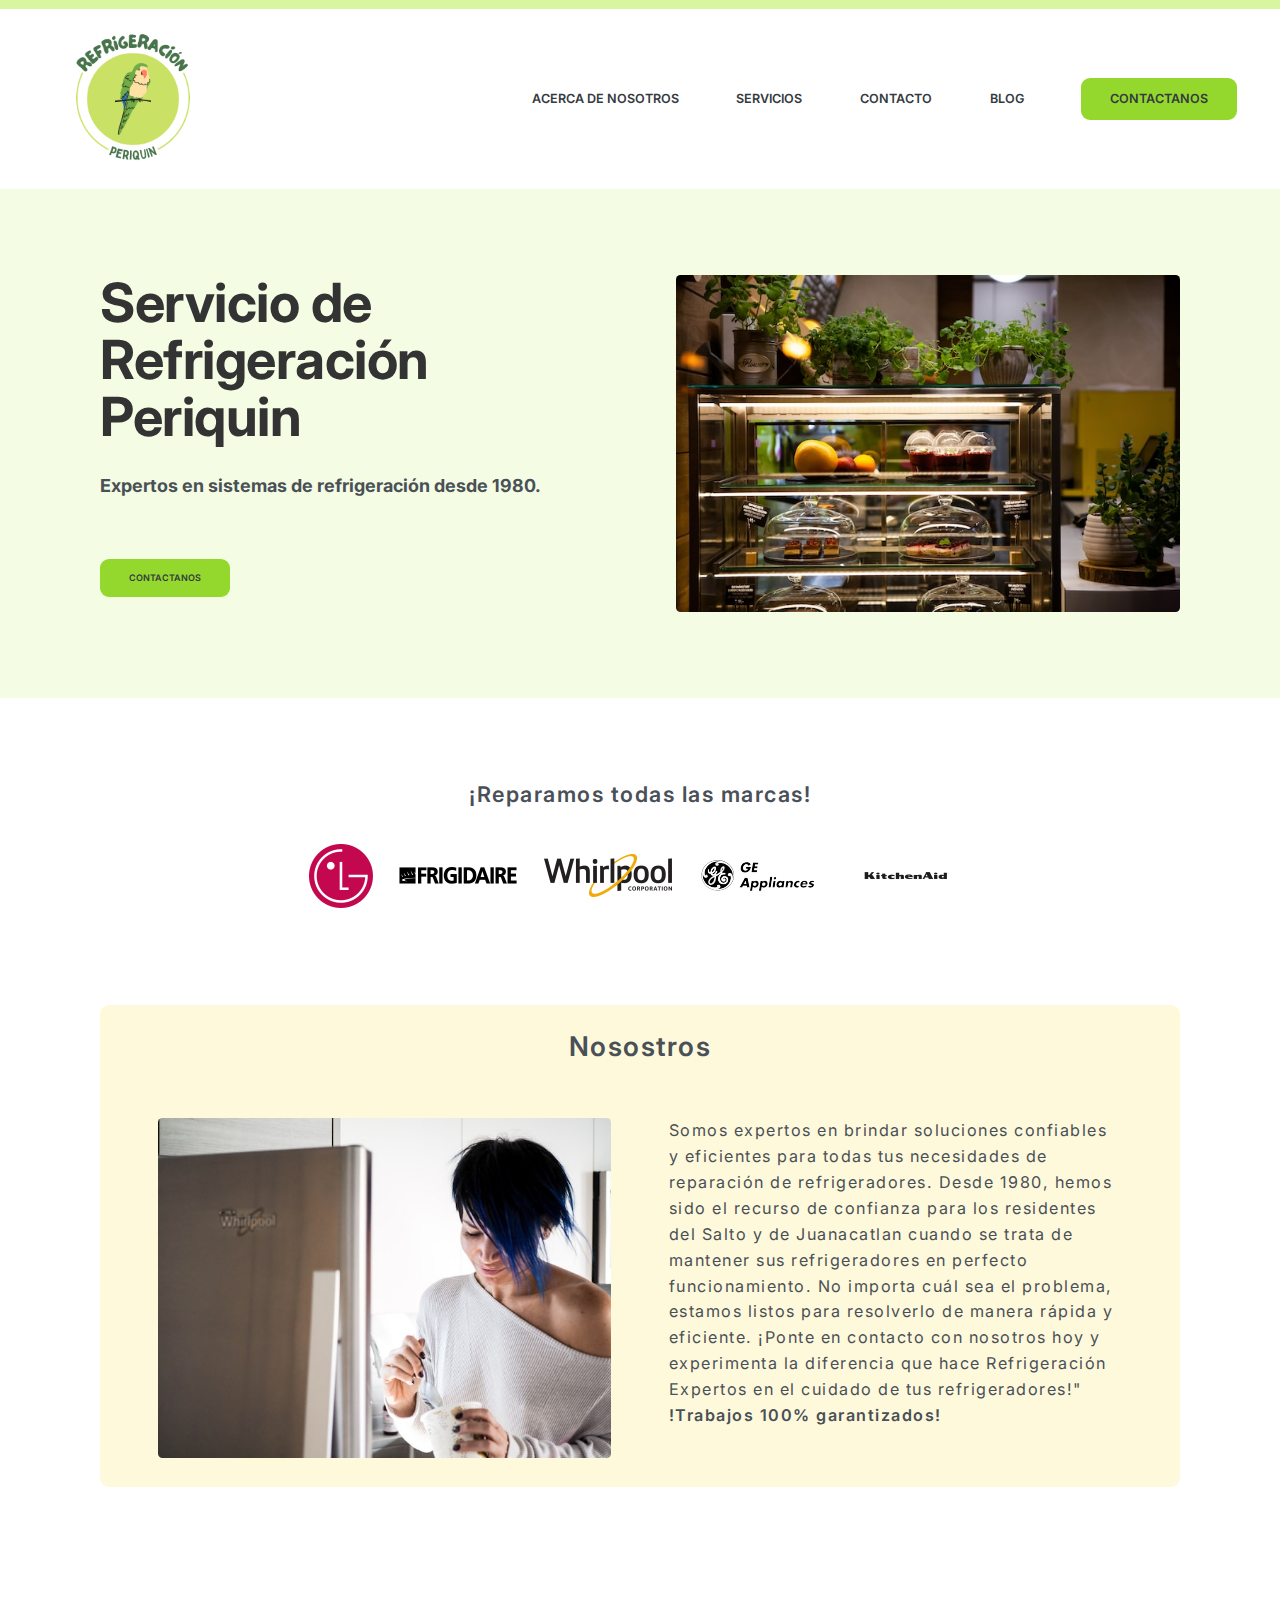
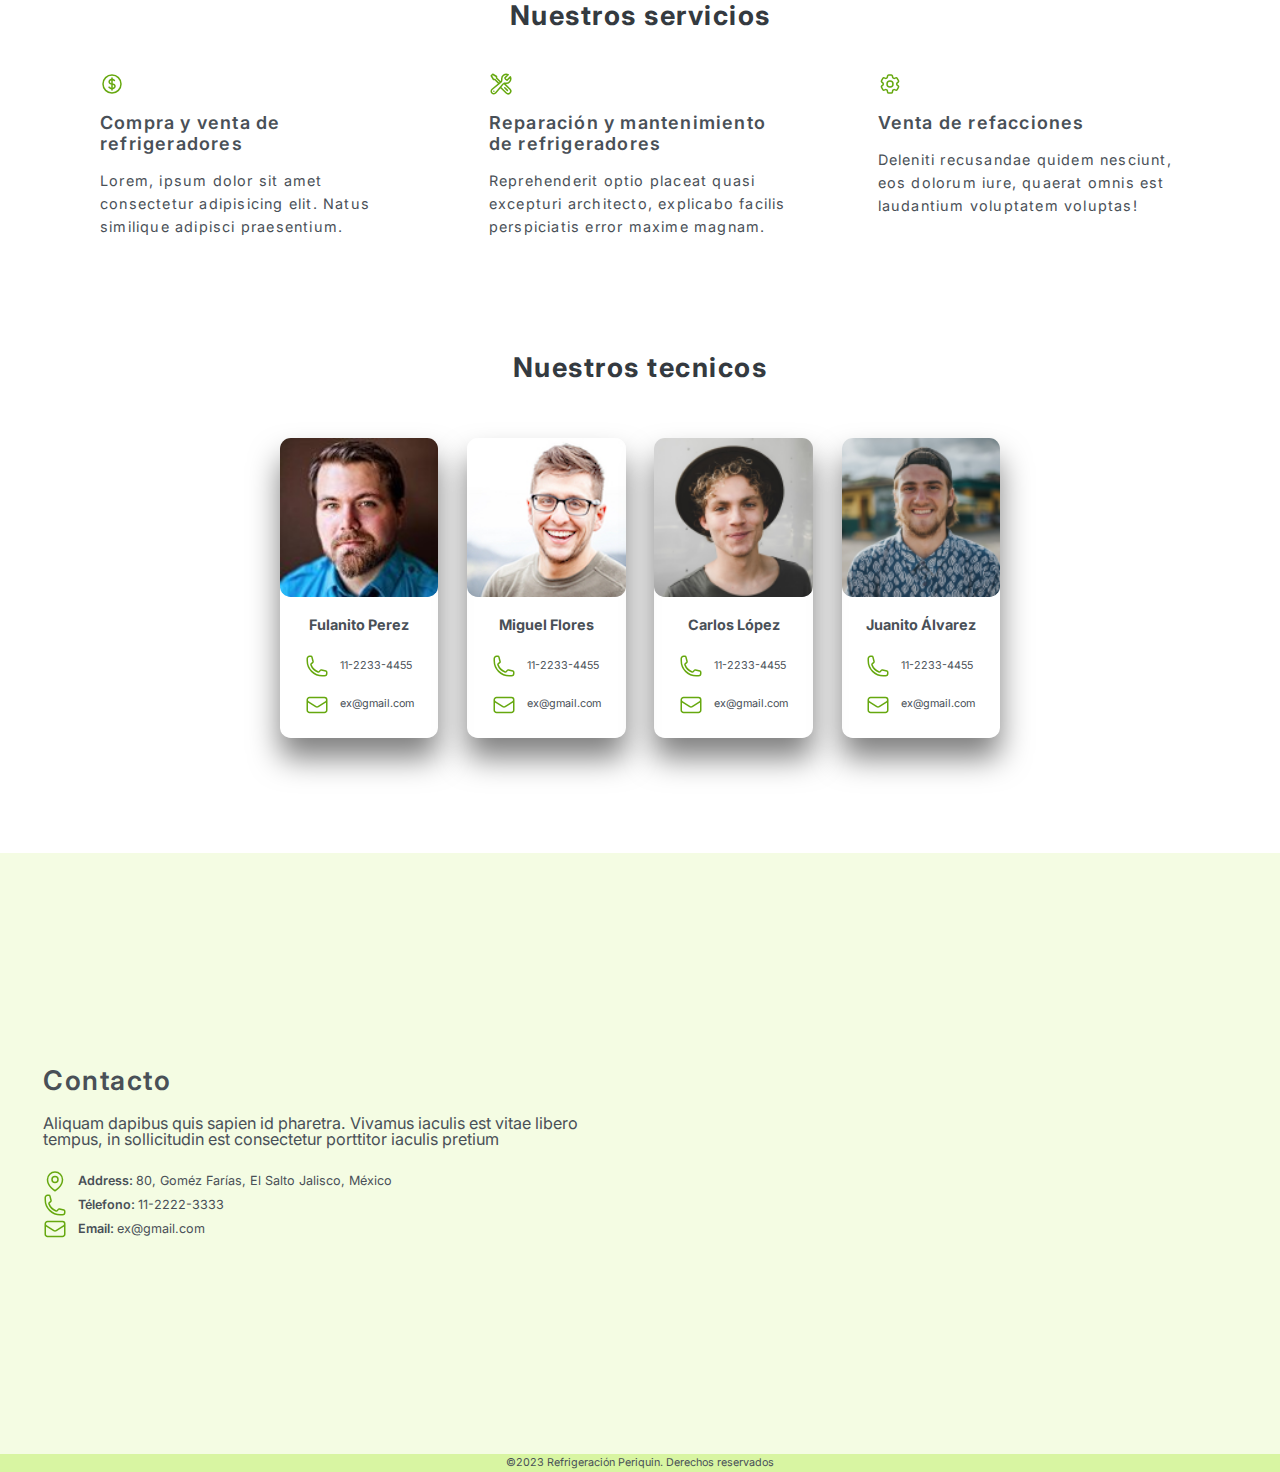
==== commit e020e572: "Create mobile navigation bar and set its style. It does not work yet." ====
--- a/index.html
+++ b/index.html
@@ -15,17 +15,50 @@
     <link href="css/queries.css" rel="stylesheet" />
   </head>
   <body>
-    <header>
+    <header class="main-header">
       <img class="logo" src="Images/Logo.png" />
-      <nav>
+      <nav class="main-nav">
         <ul class="nav-options">
           <li><a href="#marcas" class="nav-option">Acerca de nosotros</a></li>
           <li><a href="#servicios-section" class="nav-option">Servicios</a></li>
           <li><a href="#contact-section" class="nav-option">Contacto</a></li>
           <li><a href="blog.html" class="nav-option">Blog</a></li>
+          <li>
+            <a href="form.html" class="contact-btn header-btn">Contactanos</a>
+          </li>
         </ul>
       </nav>
-      <a href="form.html" class="contact-btn header-btn">Contactanos</a>
+
+      <button class="mobile-nav-btn">
+        <svg
+          xmlns="http://www.w3.org/2000/svg"
+          fill="none"
+          viewBox="0 0 24 24"
+          stroke-width="1.5"
+          stroke="currentColor"
+          class="mobile-nav-icon open-menu-icon"
+        >
+          <path
+            stroke-linecap="round"
+            stroke-linejoin="round"
+            d="M3.75 6.75h16.5M3.75 12h16.5m-16.5 5.25h16.5"
+          />
+        </svg>
+        <svg
+          xmlns="http://www.w3.org/2000/svg"
+          fill="none"
+          viewBox="0 0 24 24"
+          stroke-width="1.5"
+          stroke="currentColor"
+          class="mobile-nav-icon close-menu-icon"
+        >
+          <path
+            stroke-linecap="round"
+            stroke-linejoin="round"
+            d="M6 18L18 6M6 6l12 12"
+          />
+        </svg>
+      </button>
     </header>
     <main>
       <section class="hero-section">
--- a/css/style.css
+++ b/css/style.css
@@ -25,7 +25,7 @@
 
 /*Header*/
 
-header {
+.main-header {
   display: flex;
   justify-content: space-between;
   align-items: center;
@@ -47,7 +47,6 @@
   padding: 1.6rem 3.2rem;
   border-radius: 1rem;
   text-transform: uppercase;
-  font-size: 1.2rem;
 }
 
 .contact-btn:hover,
@@ -55,13 +54,27 @@
   background-color: #82c91e;
 }
 
+.mobile-nav-btn {
+  border: none;
+  background: none;
+  cursor: pointer;
+  display: none;
+}
+
+.mobile-nav-icon {
+  width: 4.8rem;
+  height: 4.8rem;
+  color: #333;
+}
+
+.close-menu-icon {
+  display: none;
+}
+
 /*Nav*/
 
-nav {
-  font-size: 1.2rem;
-}
-
 .nav-options {
+  font-size: 1.4rem;
   list-style: none;
   display: flex;
   align-items: center;
@@ -73,12 +86,13 @@
 .nav-option:visited {
   text-decoration: none;
   text-transform: uppercase;
-  color: #868e96;
+  color: #343a40;
+  font-weight: 600;
 }
 
 .nav-option:hover,
 .nav-option:active {
-  color: #343a40;
+  color: #212529;
 }
 
 /*Main*/
--- a/css/queries.css
+++ b/css/queries.css
@@ -48,6 +48,40 @@
     font-size: 50%;
   }
 
+  .main-nav {
+    background-color: rgba(255, 255, 255, 0.97);
+    position: absolute;
+    top: 0;
+    left: 0;
+    width: 100%;
+    height: 100vh;
+    display: none;
+  }
+
+  .mobile-nav-open .main-nav {
+    display: flex;
+    align-items: center;
+    justify-content: center;
+  }
+
+  .mobile-nav-open .open-menu-icon {
+    display: none;
+  }
+
+  .mobile-nav-open .close-menu-icon {
+    display: block;
+  }
+
+  .nav-options {
+    flex-direction: column;
+    font-size: 3rem;
+  }
+
+  .mobile-nav-btn {
+    display: block;
+    z-index: 1;
+  }
+
   .hero {
     grid-template-columns: 1fr;
   }
@@ -59,6 +93,10 @@
 
   .hero-text {
     text-align: center;
+  }
+
+  .marcas {
+    max-width: 80rem;
   }
 
   .aboutUs {
@@ -93,10 +131,6 @@
     justify-self: center;
   }
 
-  /* .tecnicos-content {
-    grid-template-columns: 1fr 1fr;
-  } */
-
   .contact-content {
     grid-template-columns: 1fr;
     grid-template-rows: 1fr 1fr;
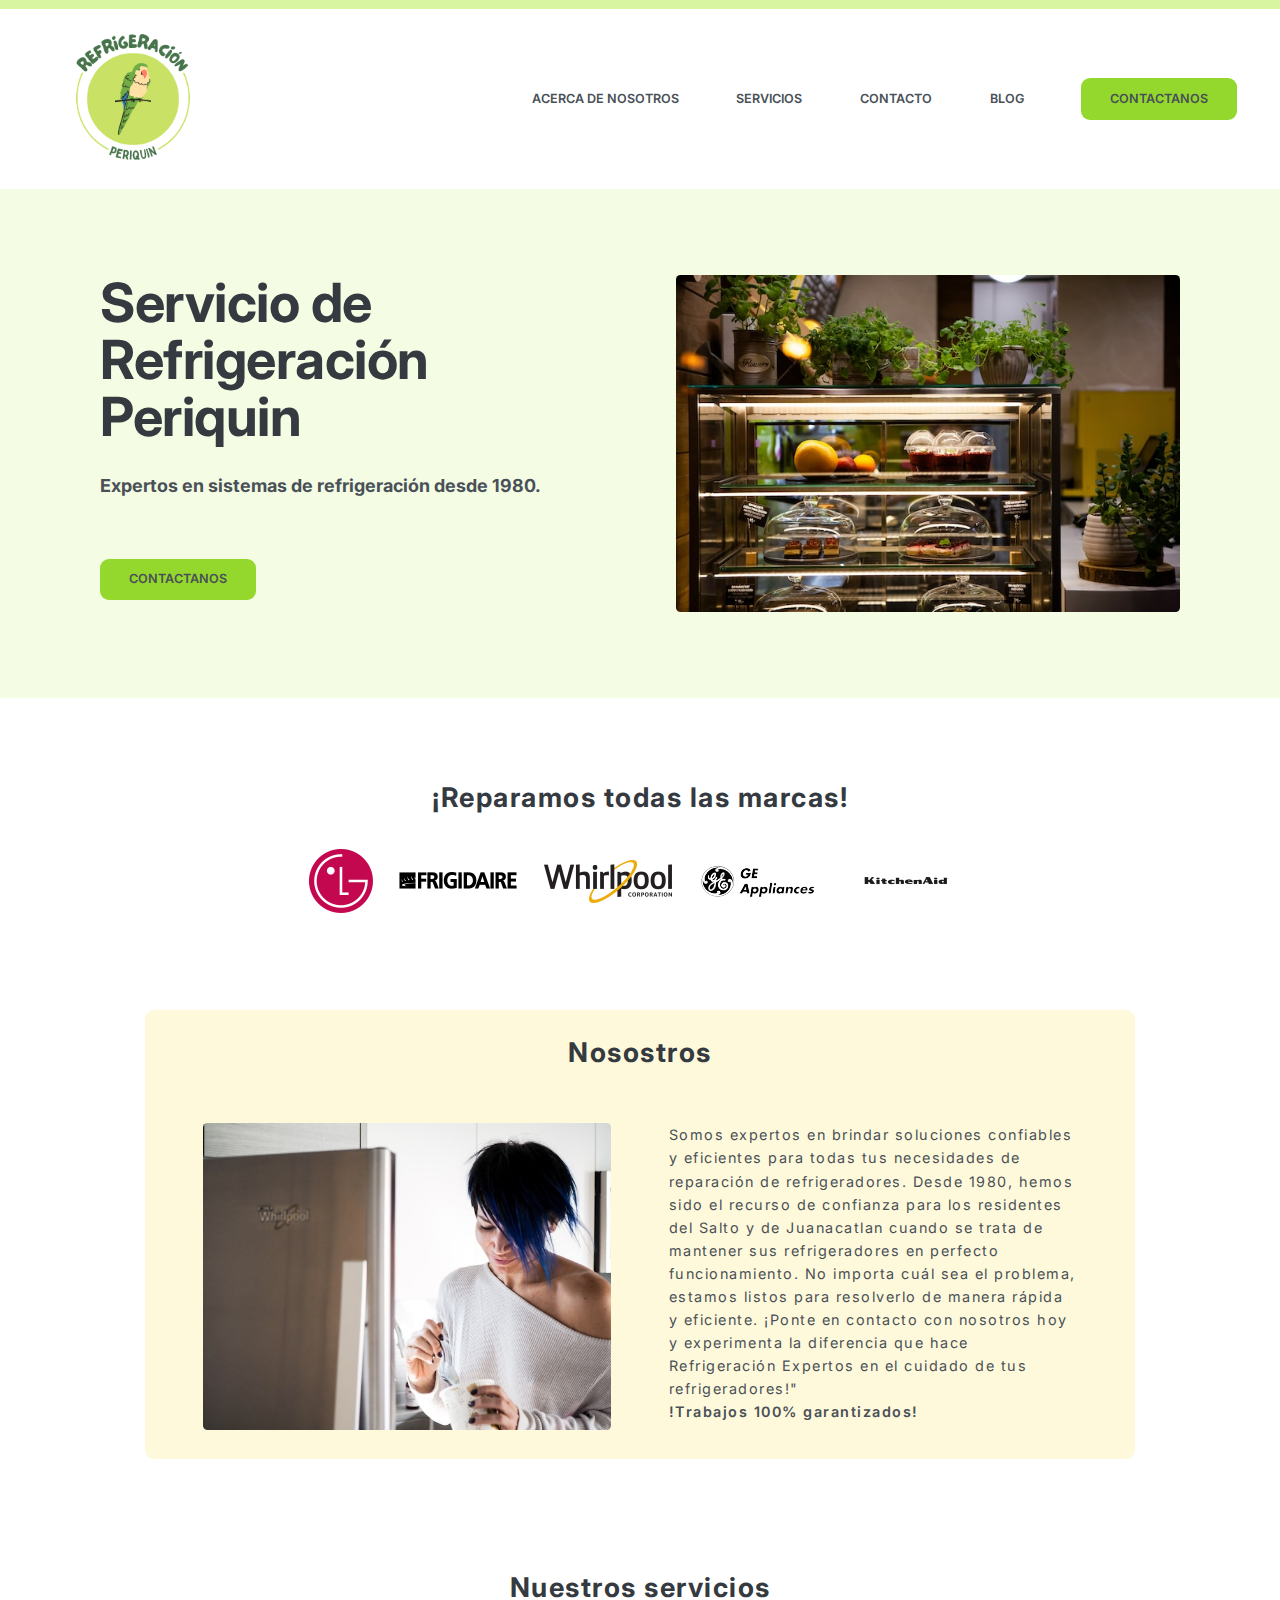
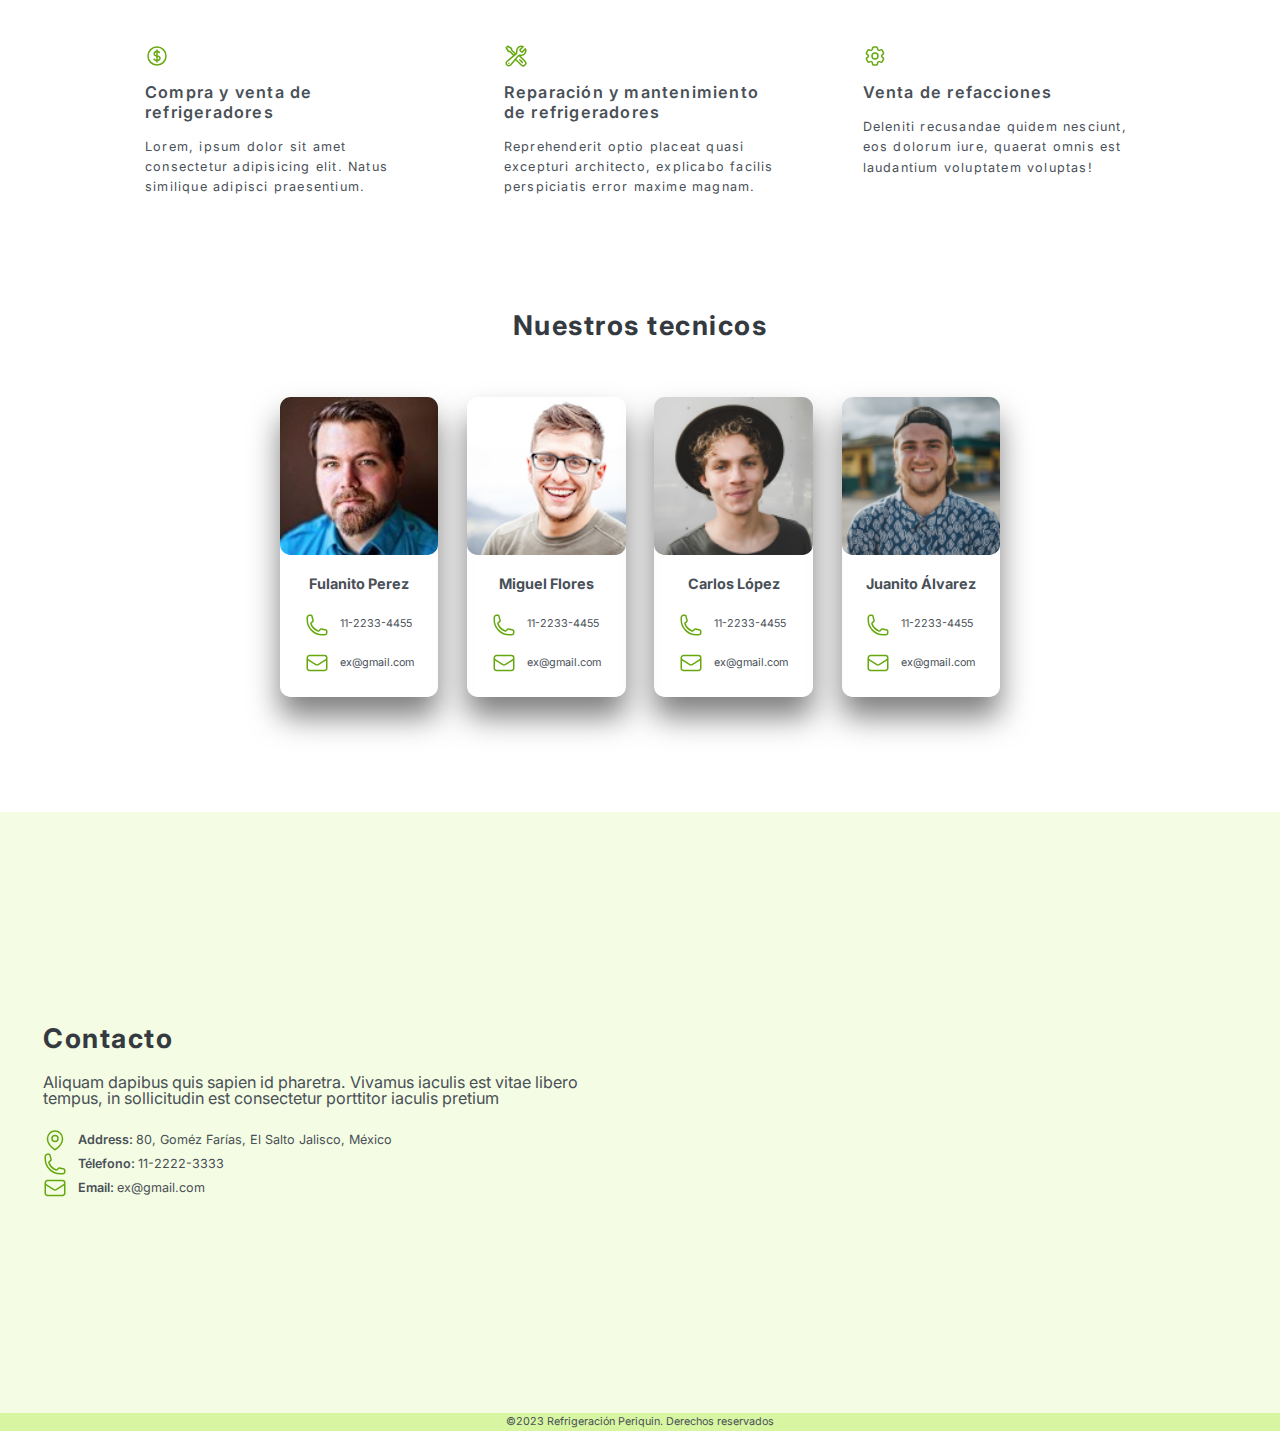
==== commit 8e963aed: "Add functionality to btn that shows the mobile navigation" ====
--- a/index.html
+++ b/index.html
@@ -13,6 +13,7 @@
     />
     <link href="css/style.css" rel="stylesheet" />
     <link href="css/queries.css" rel="stylesheet" />
+    <script src="index.js" async></script>
   </head>
   <body>
     <header class="main-header">
--- a/css/style.css
+++ b/css/style.css
@@ -23,6 +23,14 @@
   font-weight: 400;
 }
 
+/*H3*/
+h3 {
+  font-size: 3rem;
+  font-weight: 700;
+  letter-spacing: 1.5px;
+  color: #343a40;
+}
+
 /*Header*/
 
 .main-header {
@@ -42,7 +50,8 @@
   display: inline-block;
   text-decoration: none;
   background-color: #94d82d;
-  color: #343a40;
+  color: #495057;
+  font-size: 1.4rem;
   font-weight: 600;
   padding: 1.6rem 3.2rem;
   border-radius: 1rem;
@@ -53,6 +62,8 @@
 .contact-btn:active {
   background-color: #82c91e;
 }
+
+/*Mobile nav*/
 
 .mobile-nav-btn {
   border: none;
@@ -86,7 +97,7 @@
 .nav-option:visited {
   text-decoration: none;
   text-transform: uppercase;
-  color: #343a40;
+  color: #495057;
   font-weight: 600;
 }
 
@@ -117,14 +128,14 @@
   font-size: 6rem;
   font-weight: 700;
   line-height: 1.05;
-  color: #333;
+  color: #343a40;
   letter-spacing: -0.5px;
   margin-bottom: 3rem;
-  text-wrap: balance;
 }
 
 .hero-description {
   font-size: 2rem;
+  color: #495057;
   line-height: 1.6;
   margin-bottom: 6.4rem;
 }
@@ -137,21 +148,16 @@
 /*Marcas*/
 
 .marcas {
-  max-width: 130rem;
+  max-width: 120rem;
   margin: 0 auto;
   display: flex;
   flex-direction: column;
   align-items: center;
+  justify-content: center;
   gap: 2.4rem;
   margin-bottom: 9rem;
 }
 
-.marcas-heading {
-  font-size: 2.4rem;
-  font-weight: 600;
-  letter-spacing: 1.5px;
-}
-
 .marcas-logos {
   display: flex;
   align-items: center;
@@ -165,14 +171,11 @@
 }
 
 .aboutUs {
-  max-width: 130rem;
+  max-width: 120rem;
   margin: 0 auto;
 }
 
 .aboutUs-heading {
-  font-size: 3rem;
-  font-weight: 600;
-  letter-spacing: 1.5px;
   text-align: center;
   grid-column: 1 / -1;
 }
@@ -187,7 +190,7 @@
 }
 
 .aboutUs-description {
-  font-size: 2rem;
+  font-size: 1.8rem;
   font-weight: 400;
   line-height: 1.6;
   letter-spacing: 1.5px;
@@ -211,17 +214,13 @@
 }
 
 .servicios {
-  max-width: 130rem;
+  max-width: 120rem;
   margin: 0 auto;
 }
 
 .servicios-heading {
-  font-size: 3rem;
-  font-weight: 700;
-  letter-spacing: 1.5px;
   text-align: center;
   margin-bottom: 4.8rem;
-  color: #343a40;
 }
 
 .servicios-disponibles {
@@ -270,12 +269,8 @@
 
 .tecnicos-heading {
   grid-column: 1 / -1;
-  font-size: 3rem;
-  font-weight: 700;
-  letter-spacing: 1.5px;
   text-align: center;
   margin-bottom: 3.2rem;
-  color: #343a40;
 }
 
 .tecnico {
@@ -350,12 +345,6 @@
   padding: 4.8rem;
 }
 
-.contact-heading {
-  font-size: 3rem;
-  font-weight: 600;
-  letter-spacing: 1.5px;
-}
-
 .contact-description {
   font-size: 1.8rem;
 }
--- a/css/queries.css
+++ b/css/queries.css
@@ -1,53 +1,52 @@
 /*Max 1344px*/
 @media (max-width: 84em) {
   html {
+    /*9PX*/
     font-size: 56.25%;
   }
 
-  .hero,
+  .hero {
+    max-width: 120rem;
+  }
+
   .marcas,
   .aboutUs,
   .servicios {
-    max-width: 120rem;
-  }
-
-  .aboutUs-description {
+    max-width: 110rem;
+  }
+
+  .aboutUs-description {
+    font-size: 1.6rem;
+  }
+
+  .servicio-heading {
     font-size: 1.8rem;
+  }
+
+  .servicio-description {
+    font-size: 1.4rem;
   }
 }
 
 /*Max 1250px*/
 @media (max-width: 78em) {
-  html {
-    font-size: 53.125%;
-  }
-
-  .hero,
+  .hero {
+    max-width: 110rem;
+  }
+
   .marcas,
   .aboutUs,
   .servicios {
-    max-width: 110rem;
-  }
-
-  .aboutUs-description {
-    font-size: 1.6rem;
-  }
-
-  .servicio-heading {
-    font-size: 1.8rem;
-  }
-
-  .servicio-description {
-    font-size: 1.4rem;
-  }
-}
-
-/*Max 980px*/
-@media (max-width: 61em) {
-  html {
-    font-size: 50%;
-  }
-
+    max-width: 105rem;
+  }
+
+  .aboutUs-description {
+    font-size: 1.5rem;
+  }
+}
+
+/*Max 1050px*/
+@media (max-width: 65em) {
   .main-nav {
     background-color: rgba(255, 255, 255, 0.97);
     position: absolute;
@@ -87,7 +86,7 @@
   }
 
   .hero-img {
-    width: 60%;
+    width: 80%;
     justify-self: center;
   }
 
@@ -95,27 +94,23 @@
     text-align: center;
   }
 
-  .marcas {
-    max-width: 80rem;
-  }
-
-  .aboutUs {
-    max-width: 100rem;
+  .aboutUs {
+    max-width: 90rem;
   }
 
   .aboutUs-content {
     grid-template-columns: 1fr;
-    gap: 3.2rem;
+    gap: 2.4rem;
   }
 
   .aboutUs-img {
-    width: 60%;
-    justify-self: center;
-  }
-
-  .aboutUs-description {
-    width: 60%;
-    text-align: center;
+    width: 100%;
+    justify-self: center;
+  }
+
+  .aboutUs-description {
+    width: 100%;
+    text-align: justify;
     justify-self: center;
   }
 
@@ -140,3 +135,185 @@
     grid-row: 1;
   }
 }
+
+/*Max 900PX*/
+@media (max-width: 56em) {
+  html {
+    /*8PX*/
+    font-size: 50%;
+  }
+
+  .hero {
+    max-width: 90rem;
+  }
+
+  .aboutUs {
+    max-width: 80rem;
+  }
+
+  .aboutUs-description {
+    font-size: 1.6rem;
+  }
+
+  .servicios {
+    max-width: 60rem;
+  }
+
+  .tecnicos {
+    max-width: 40rem;
+  }
+
+  .tecnicos-content {
+    grid-template-columns: 1fr 1fr;
+  }
+}
+
+/*Max 700PX*/
+@media (max-width: 44em) {
+  .hero {
+    max-width: 70rem;
+  }
+
+  .hero-img {
+    width: 70%;
+  }
+
+  .marcas-logos {
+    display: grid;
+    grid-template-columns: 1fr 1fr;
+    grid-template-rows: 1fr 1fr 1fr;
+  }
+
+  .marcas-img {
+    justify-self: center;
+  }
+
+  .marcas-img:last-child {
+    grid-column: 1 / -1;
+  }
+
+  .aboutUs {
+    max-width: 60rem;
+  }
+
+  .aboutUs-content {
+    grid-template-rows: auto 1fr auto;
+  }
+
+  .aboutUs-img {
+    height: 100%;
+    width: 100%;
+  }
+
+  .aboutUs-description {
+    width: 100%;
+  }
+
+  .servicios {
+    max-width: 50rem;
+  }
+}
+
+/*Max 500PX*/
+@media (max-width: 31em) {
+  .hero {
+    max-width: 50rem;
+  }
+
+  .hero-img {
+    width: 80%;
+  }
+
+  .marcas {
+    max-width: 50rem;
+  }
+
+  .aboutUs {
+    max-width: 50rem;
+  }
+
+  .aboutUs-content {
+    grid-template-rows: auto auto 2fr;
+  }
+
+  .aboutUs-description {
+    font-size: 1.5rem;
+    letter-spacing: 1px;
+    line-height: 1.4;
+    text-align: left;
+  }
+
+  .aboutUs-img {
+    height: auto;
+  }
+
+  .servicios {
+    max-width: 40rem;
+  }
+}
+
+/*Max 420PX*/
+@media (max-width: 26em) {
+  /*Index.html*/
+  .hero {
+    max-width: 40rem;
+  }
+
+  .hero-img {
+    width: 90%;
+  }
+
+  .marcas {
+    width: 40rem;
+  }
+
+  .marcas-heading {
+    text-align: center;
+  }
+
+  .aboutUs {
+    max-width: 40rem;
+  }
+
+  .aboutUs-content {
+    padding: 1.6rem 3.2rem;
+  }
+
+  .servicios {
+    max-width: 35rem;
+  }
+  /*Form.html*/
+  .header-form {
+    flex-direction: column;
+    gap: 2.4rem;
+  }
+
+  /*Blog*/
+  .main-blog {
+    padding: 3.2rem 6.4rem;
+  }
+}
+
+/*Max 350PX*/
+@media (max-width: 22em) {
+  html {
+    /*7PX*/
+    font-size: 43.75%;
+  }
+
+  .hero {
+    max-width: 35rem;
+  }
+
+  .hero-img {
+    width: 100%;
+  }
+
+  .primary-heading {
+    font-size: 5.2rem;
+  }
+
+  .marcas {
+    max-width: 35rem;
+  }
+}
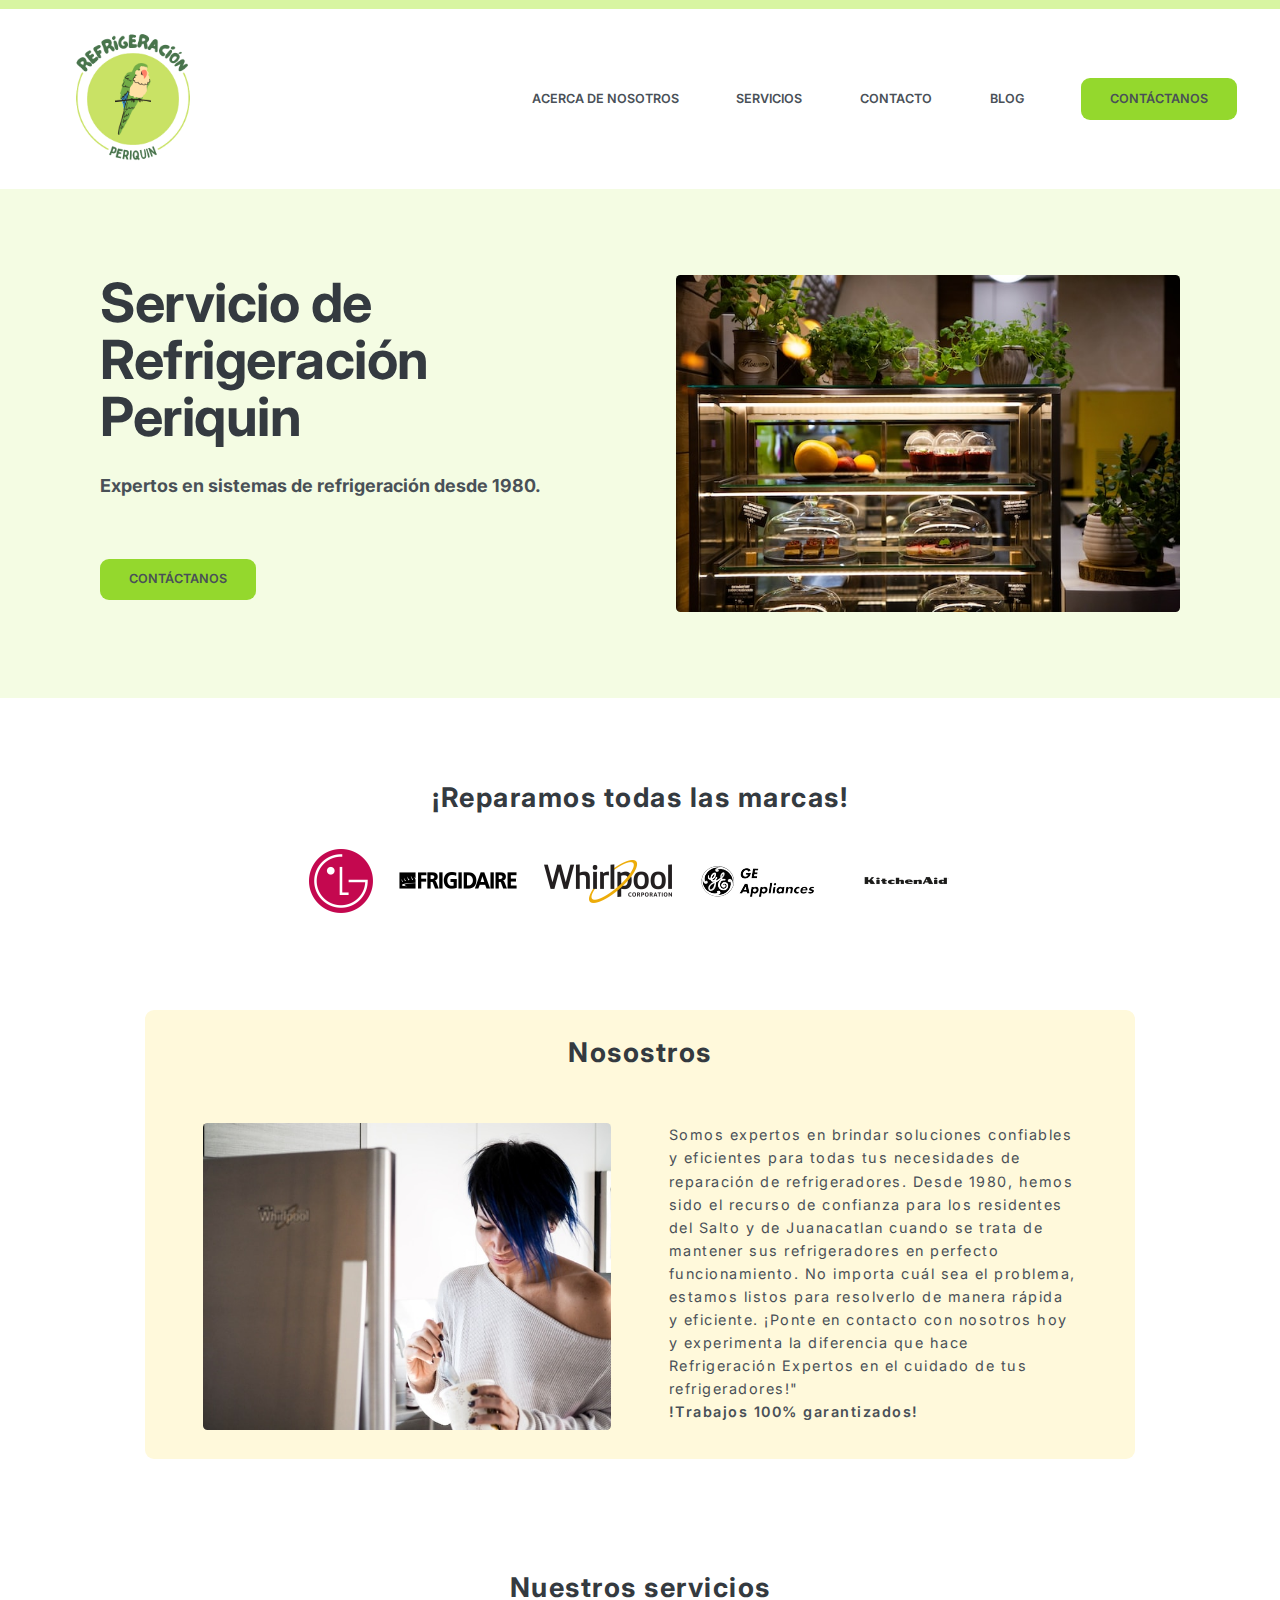
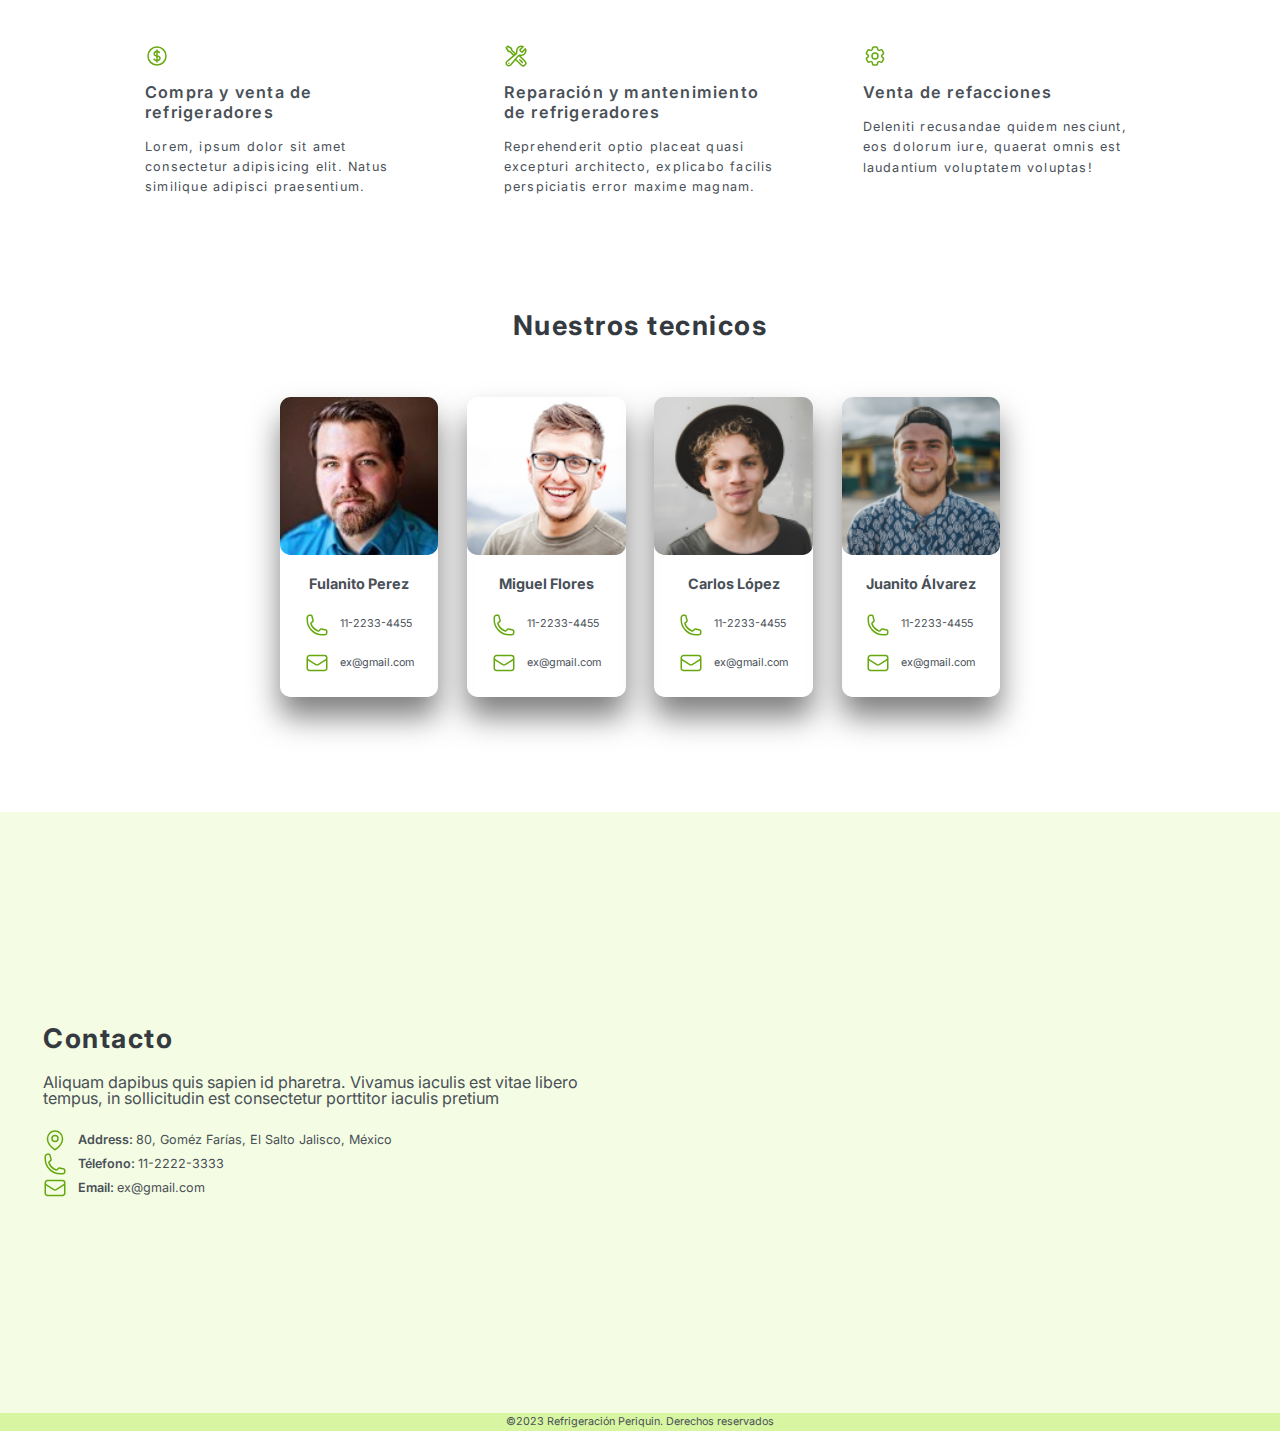
==== commit f5dbf6a3: "Fix typo in call-to-action btn in index.html" ====
--- a/index.html
+++ b/index.html
@@ -3,7 +3,7 @@
   <head>
     <meta charset="UTF-8" />
     <meta name="viewport" content="width=device-width, initial-scale=1.0" />
-    <link rel="shortcut icon" type="x-icon" href="Images/Logo.png" />
+    <link rel="shortcut icon" type="x-icon" href="Images/Logos/Main-logo.png" />
     <title>Refrigeración Periquin</title>
     <link rel="preconnect" href="https://fonts.googleapis.com" />
     <link rel="preconnect" href="https://fonts.gstatic.com" crossorigin />
@@ -13,11 +13,11 @@
     />
     <link href="css/style.css" rel="stylesheet" />
     <link href="css/queries.css" rel="stylesheet" />
-    <script src="index.js" async></script>
+    <script src="js/index.js" async></script>
   </head>
   <body>
     <header class="main-header">
-      <img class="logo" src="Images/Logo.png" />
+      <img class="logo" src="Images/Logos/Main-logo.png" />
       <nav class="main-nav">
         <ul class="nav-options">
           <li><a href="#marcas" class="nav-option">Acerca de nosotros</a></li>
@@ -25,7 +25,7 @@
           <li><a href="#contact-section" class="nav-option">Contacto</a></li>
           <li><a href="blog.html" class="nav-option">Blog</a></li>
           <li>
-            <a href="form.html" class="contact-btn header-btn">Contactanos</a>
+            <a href="form.html" class="contact-btn header-btn">Contáctanos</a>
           </li>
         </ul>
       </nav>
@@ -69,7 +69,7 @@
             <h2 class="hero-description">
               Expertos en sistemas de refrigeración desde 1980.
             </h2>
-            <a href="form.html" class="contact-btn hero-btn">Contactanos</a>
+            <a href="form.html" class="contact-btn hero-btn">Contáctanos</a>
           </div>
           <img src="Images/Hero-img.jpg" class="hero-img" />
         </div>
@@ -100,10 +100,7 @@
               <br />
               <span>!Trabajos 100% garantizados!</span>
             </p>
-            <img
-              src="Images/evieanna-santiago-4oRjrYuCRlQ-unsplash.jpg"
-              class="aboutUs-img"
-            />
+            <img src="Images/AboutUs-img.jpg" class="aboutUs-img" />
           </div>
         </div>
       </section>
--- a/css/style.css
+++ b/css/style.css
@@ -281,6 +281,11 @@
   border-radius: 1.2rem;
 }
 
+.tecnico:hover {
+  transition: transform 1s;
+  transform: translateY(-5%);
+}
+
 .tech-img {
   width: 100%;
   border-radius: 1.2rem;
